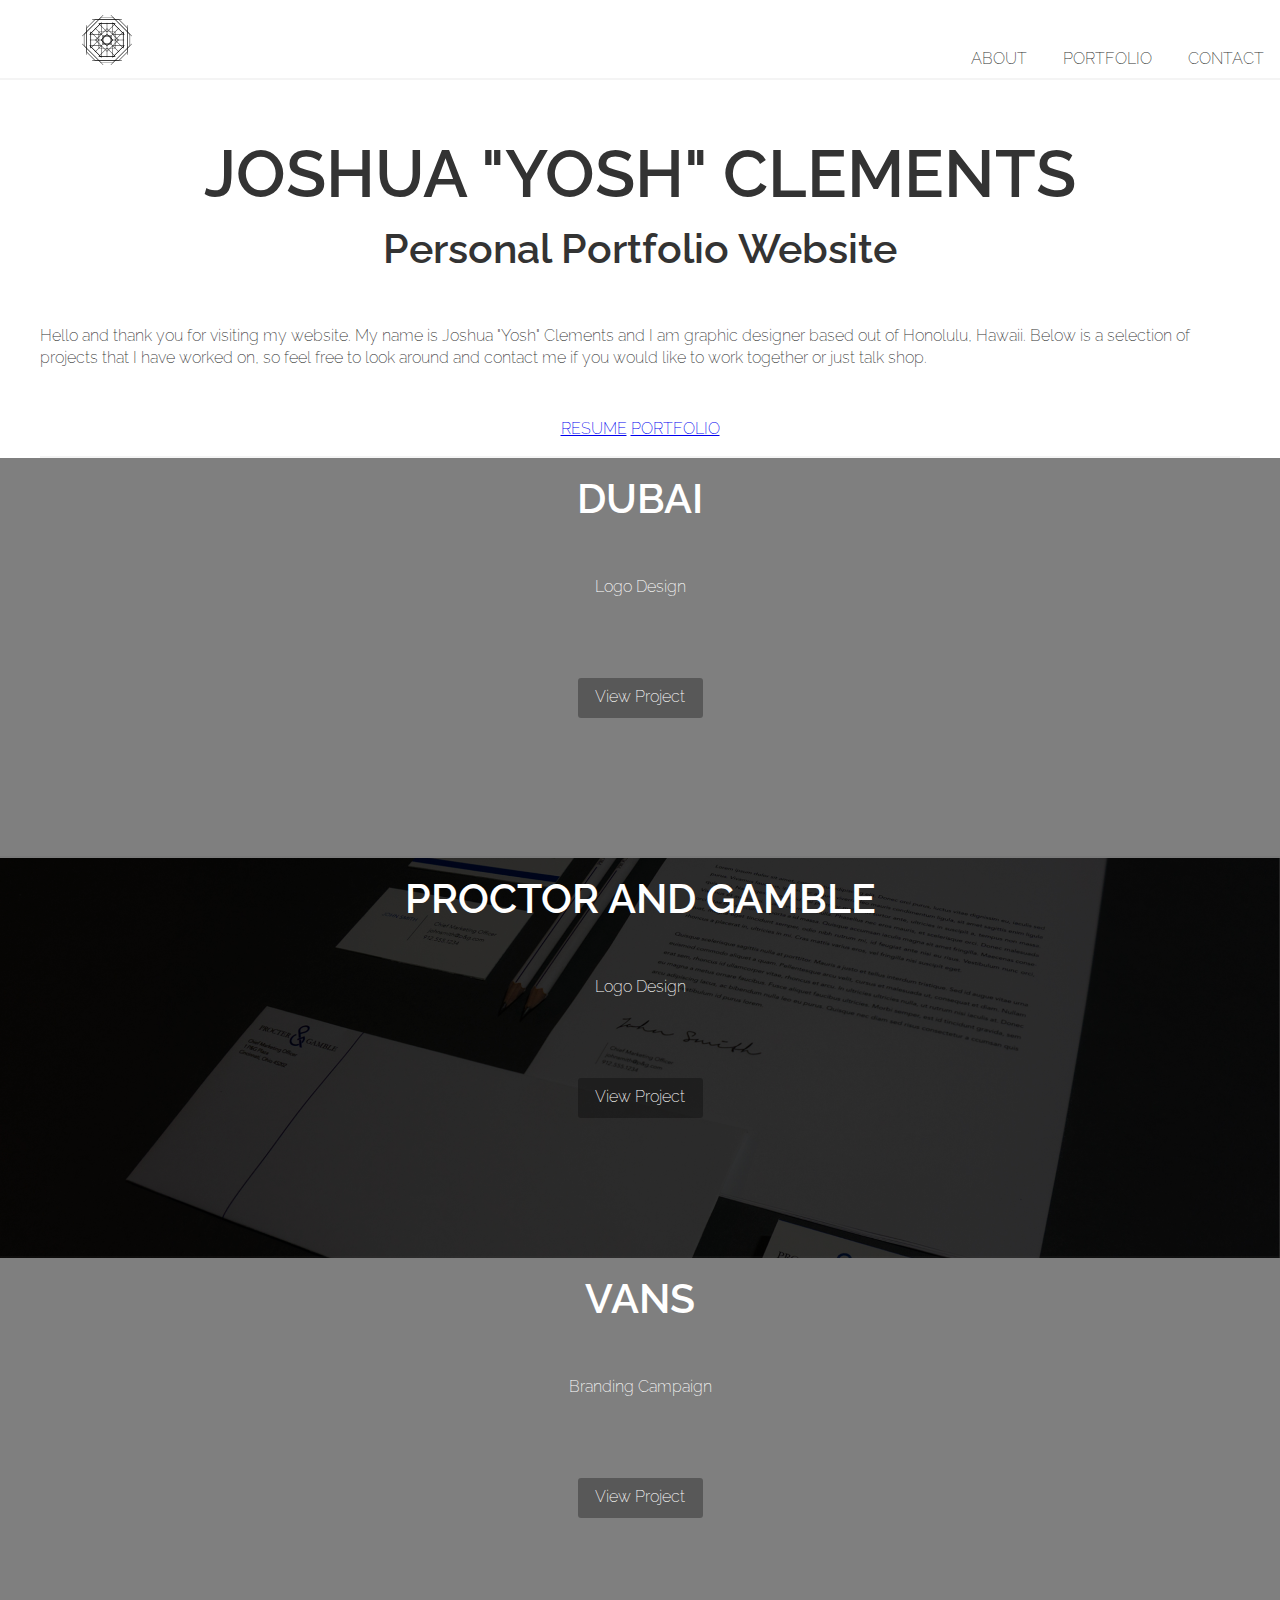
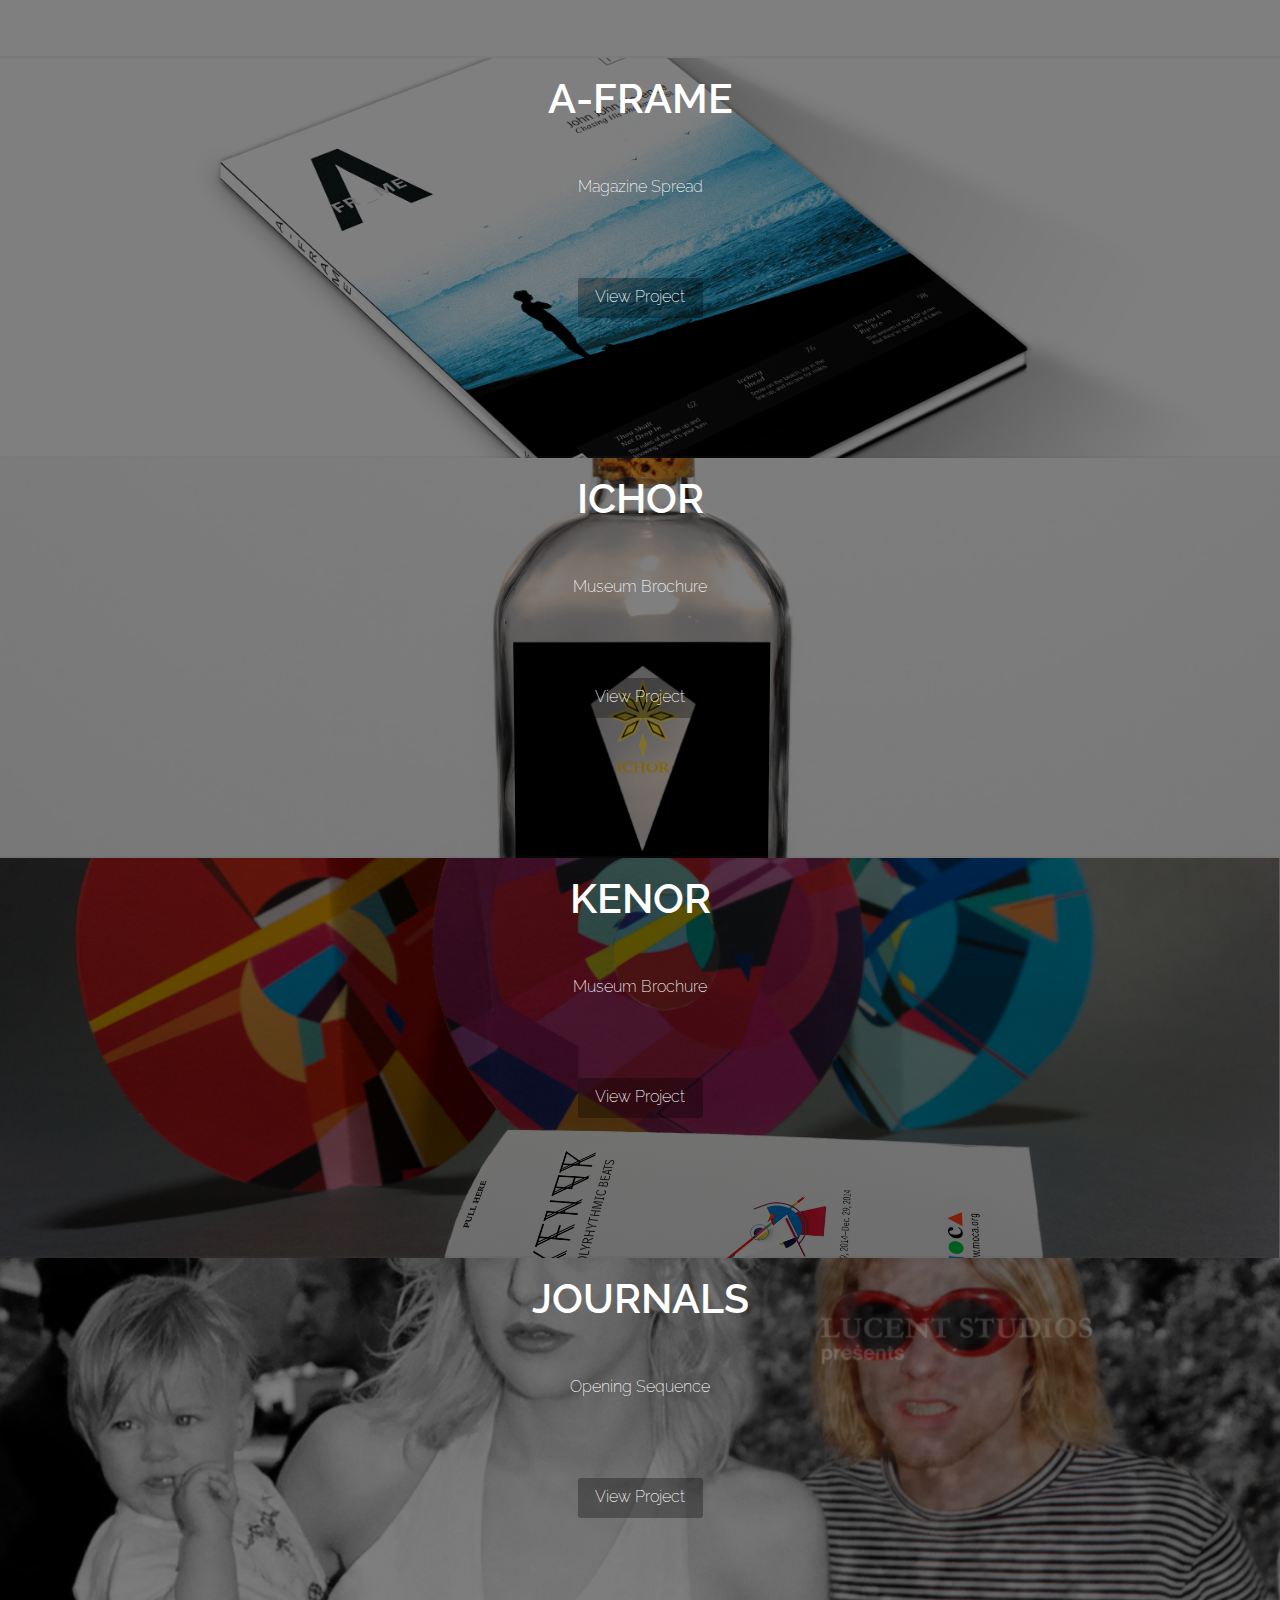
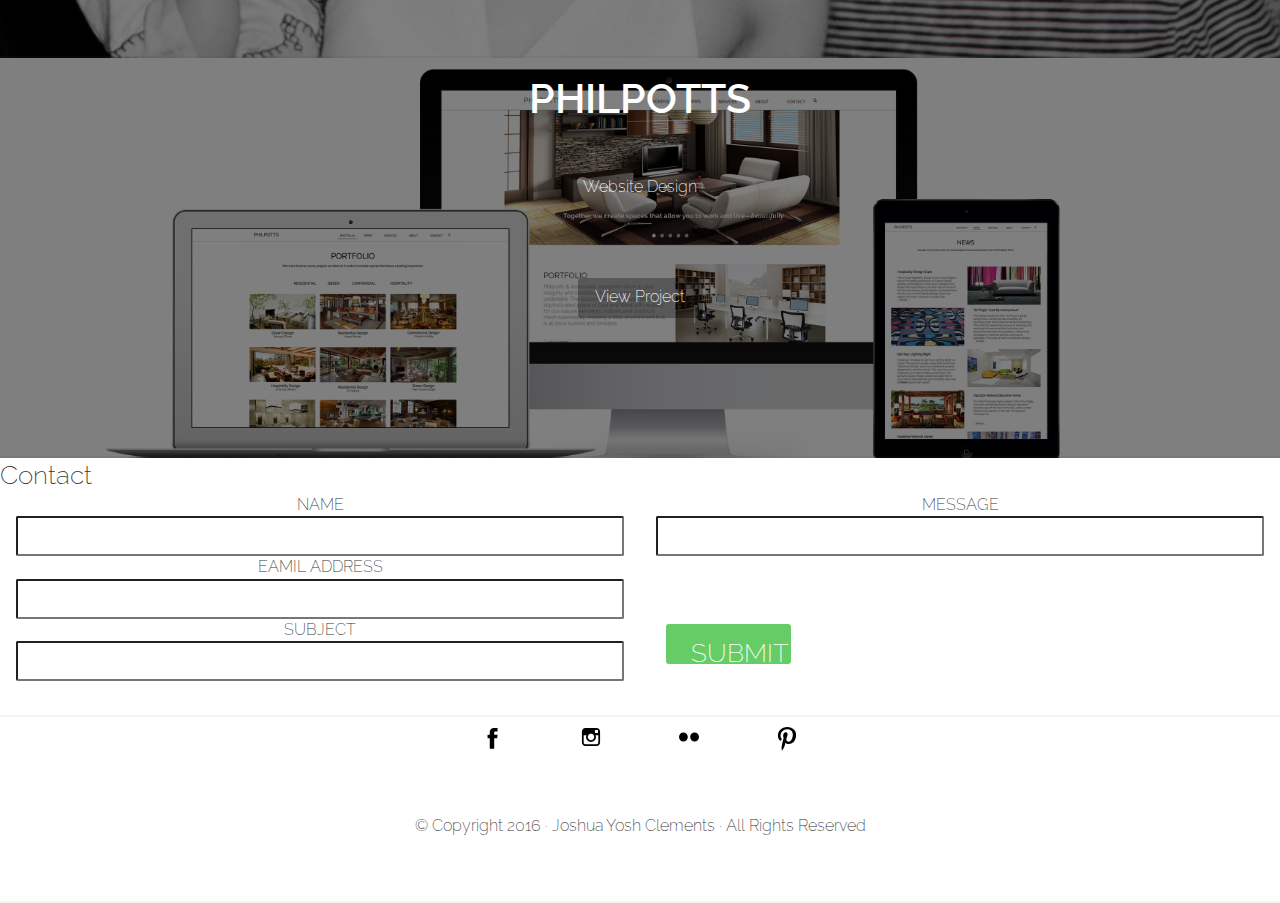
==== index.html @ e537b524 "submit button" ====
<!DOCTYPE html>
<html lang="en">
  <head>
      <meta charset="UTF-8">
      <meta name="viewport" content="width=device-width, initial-scale=1">
      <title>Joshua Yosh Clements</title>
      <link href="styles/style.css" rel="stylesheet">
  	  <link href='https://fonts.googleapis.com/css?family=Raleway:400,300,600,200' rel='stylesheet' type='text/css'>
  </head>

  <body>
      <div class="row header">
          <div class="col-2 logohome">
            <a href="index.html"><img class="personallogo" src="images/yosh/Yosh_Logo_Expanded.svg" alt="Personal Logo"></a>
          </div>
          <div class="col-10 mainnav">
            <ul>
              <li><a href="index.html#about">ABOUT</a></li>
              <li><a href="index.html#portfolio">PORTFOLIO</a></li>
              <li><a href="index.html#contact">CONTACT</a></li>
            </ul>
          </div>
      </div>
<!--      <div class="row hero-image"><img src="images/yosh/yosh.jpg" alt="Slideshow"></div>  -->

<!--END HEADER-->
<!--START ABOUT-->

      <section id="about" class="container about-sec">
        <div class="row per-state">
            <h2>JOSHUA "YOSH" CLEMENTS</h2>
            <h3>Personal Portfolio Website</h3>
            <p>Hello and thank you for visiting my website. My name is Joshua "Yosh" Clements and I am graphic designer based out of Honolulu, Hawaii. Below is a selection of projects that I have worked on, so feel free to look around and contact me if you would like to work together or just talk shop.</p>
        </div>
        <div class="row pers-state">
          <div class="col-12">
              <a class="about-button" href="images/yosh/JoshuaClements_Resume.pdf">RESUME</a>
              <a class="about-button" href="images/yosh/JoshuaClements_Portfolio.pdf">PORTFOLIO</a>
          </div>
        </div>
      </section>

<!--END ABOUT-->
<!--START PORTFOLIO-->

<section id="dubai" class="portfolio-sec">
          <div id="portfolio" class="row logo">
            <div class="col-12 projectpreview">
              <img class="projectlogo" src="images/dubai/dubai_bw_logo.svg" alt="Dubai Logo">
              <div class="subpagelink">
                <h2> DUBAI </h2>
                <p> Logo Design </p>
                <a class="button" href="dubai.html">View Project</a>
              </div>
            </div>
          </div>
</section>

<section id="proctorandgamble" class="portfolio-sec">
          <div class="row logo">
            <div class="col-12 projectpreview">
              <img class="projectlogo" src="images/PandG/proctorandgamble_bw_homelogo.svg" alt="Proctor and Gamble Logo">
              <div class="subpagelink">
                <h2> PROCTOR AND GAMBLE </h2>
                <p> Logo Design </p>
                <a class="button" href="proctorandgamble.html">View Project</a>
              </div>
            </div>
          </div>
</section>

<section id="vans" class="portfolio-sec">
          <div class="row logo">
            <div class="col-12 projectpreview">
              <img class="projectlogo" src="images/vans/vans_logo-01.svg" alt="Vans 50th Anniversary Logo">
              <div class="subpagelink">
                <h2> VANS </h2>
                <p> Branding Campaign </p>
                <a class="button" href="vans.html">View Project</a>
              </div>
            </div>
          </div>
</section>

<section id="aframe" class="portfolio-sec">
          <div class="row logo">
            <div class="col-12 projectpreview">
              <img class="projectlogo" src="images/aframe/aframe_logo.svg" alt="A-Frame Magazine Logo">
              <div class="subpagelink">
                <h2> A-FRAME </h2>
                <p> Magazine Spread </p>
                <a class="button" href="aframe.html">View Project</a>
              </div>
              </div>
          </div>
</section>

<section id="ichor" class="portfolio-sec">
          <div class="row logo">
            <div class="col-12 projectpreview">
              <img class="projectlogo" src="images/ichor/ichor_bw_logo.svg" alt="Ichor Logo">
              <div class="subpagelink">
                <h2> ICHOR </h2>
                <p> Museum Brochure </p>
                <a class="button" href="ichor.html">View Project</a>
              </div>
            </div>
          </div>
</section>

<section id="kenor" class="portfolio-sec">
          <div class="row logo">
            <div class="col-12 projectpreview">
              <img class="projectlogo" src="images/kenor/kenor_logo.svg" alt="Kenor Logo">
              <div class="subpagelink">
                <h2> KENOR </h2>
                <p> Museum Brochure </p>
                <a class="button" href="kenor.html">View Project</a>
              </div>
            </div>
          </div>
</section>

<section id="journals" class="portfolio-sec">
          <div class="row logo">
            <div class="col-12 projectpreview">
              <img class="projectlogo" src="images/journals/journals_logo.svg" alt="Journals Logo">
              <div class="subpagelink">
                <h2> JOURNALS </h2>
                <p> Opening Sequence </p>
                <a class="button" href="journals.html">View Project</a>
              </div>
            </div>
          </div>
</section>

<section id="philpotts" class="portfolio-sec">
          <div class="row logo">
            <div class="col-12 projectpreview">
              <img class="projectlogo" src="images/philpotts/philpotts_logo.svg" alt="Philpotts Logo">
              <div class="subpagelink">
                <h2> PHILPOTTS </h2>
                <p> Website Design </p>
                <a class="button" href="philpotts.html">View Project</a>
              </div>
            </div>
          </div>
</section>

<!--END PORTFOLIO-->
<!--START CONTACT-->

      <section id="contact" class="contact-sec">
        Contact
        <div class="row">
          <div class="col-6">
            <form>
      			  <label>NAME</label>
      			  <input type="text" />
      			  <label>EAMIL ADDRESS</label>
      			  <input type="text" />
      			  <label>SUBJECT</label>
      			  <input type="text" />
            </form>
          </div>
          <div class="col-6">
            <form class="message">
			        <label>MESSAGE</label>
			        <input type="text" />
            </form>
          </div>


          <div class="about-button">
              <input type="submit" value="SUBMIT">
          </div>
        </div>
      </section>

<!--END CONTACT SECTION-->
<!--START FOOTER-->

      <div class="footer">
        <div class="row social">
          <div clas="col-12">
            <a href="https://www.facebook.com/joshua.clements.77377"><img class="social-icon" src="images/socialmedia/facebook.svg" alt="Facebook Link"></a>
            <a href="https://www.instagram.com/theyoshhe/"><img class="social-icon" src="images/socialmedia/instagram.svg" alt="Instagram Link"></a>
            <a href="https://www.flickr.com/photos/133164855@N05/"><img class="social-icon" src="images/socialmedia/flikr.svg" alt="Flickr Link"></a>
            <a href="https://www.pinterest.com/joshuaclements/"><img class="social-icon" src="images/socialmedia/pinterest.svg" alt="Pintrest Link"></a>
          </div>
          <div class="col-12">
            <p class="footer">© Copyright 2016 · Joshua Yosh Clements · All Rights Reserved </p>
          </div>
        </div>

      </div>
  </div>

<!--END CONTAINER-->

</body>
</html>
---- styles/style.css ----
*,*::before,*::after{margin:0;padding:0;box-sizing:border-box}form{width:100%}form label{font-size:16px}form select{padding:.5em;text-align:center}form input,form textarea{display:block;width:100%;height:40px;border-radius:2px}form .message input{height:100%}input[type="email"],input[type="number"],input[type="search"],input[type="text"],input[type="tel"],input[type="url"],input[type="password"],input[type="checkbox"],input[type="radio"],textarea,select{-webkit-appearance:none;-moz-appearance:none;appearance:none}input[type="email"]:focus,input[type="email"]:active,input[type="number"]:focus,input[type="number"]:active,input[type="search"]:focus,input[type="search"]:active,input[type="text"]:focus,input[type="text"]:active,input[type="tel"]:focus,input[type="tel"]:active,input[type="url"]:focus,input[type="url"]:active,input[type="password"]:focus,input[type="password"]:active,input[type="checkbox"]:focus,input[type="checkbox"]:active,input[type="radio"]:focus,input[type="radio"]:active,textarea:focus,textarea:active,select:focus,select:active{outline:0}input[type="checkbox"],input[type="radio"]{border:1px solid #A0A0A0;display:inline-block;width:1em;height:1em;border-radius:100%;vertical-align:text-bottom;margin:0 1em}input[type="checkbox"]:checked,input[type="radio"]:checked{background:#44CCCC}input[type="checkbox"]{border-radius:0}input[type="checkbox"]:checked{position:relative;background:transparent}input[type="checkbox"]:checked::after{margin:0;padding:0;content:'\2713';display:block;color:#44CCCC;position:absolute;top:-1px;left:1px}.form-sec form{padding:0 1em}.form-sec input,.form-sec textarea{margin:0 0 0.5em}html{font-size:16px}body{font-style:normal;font-variant:normal;font-weight:200;font-size:1em;line-height:1.4;font-family:"Raleway",Helvetica,Arial,sans-serif;color:#333}@media screen and (min-width: 600px){body{font-size:1.6em}}h1,h2,h3,h4,h5,h6{text-align:center;font-family:"Raleway",Helvetica,Arial,sans-serif;font-weight:600}h1{font-size:4.096em}h2{font-size:2.56em}h3{font-size:1.6em}h4{font-size:1em}h5{font-size:1em;font-weight:400}h6{font-size:1em;font-weight:200}p{font-size:16px;text-align:left;margin:2em 0;padding:1em 0}@media screen and (max-width: 779px){p{margin:0 7em}}@media screen and (max-width: 600px){p{margin:0 4em}}@media screen and (max-width: 450px){p{margin:0 1em}}.container{width:100%;max-width:1200px;margin:0 auto}.row{margin:0;border-bottom:2px solid rgba(151,151,151,0.1)}.row:before,.row:after{content:"";display:table}.row:after{clear:both}.row .header{height:100px}.row .borderless{border-bottom:none}[class^="col-"]{width:100%;float:left;min-height:1px;padding:0 1em 1em 1em;font-size:16px;text-align:center}[class^="col-"] div{height:inherit;padding:.75em 0}@media screen and (min-width: 780px){.col-1{width:8.33333%}}@media screen and (min-width: 780px){.col-2{width:16.66667%}}@media screen and (min-width: 780px){.col-3{width:25%}}@media screen and (min-width: 780px){.col-4{width:33.33333%}}@media screen and (min-width: 780px){.col-5{width:41.66667%}}@media screen and (min-width: 780px){.col-6{width:50%}}@media screen and (min-width: 780px){.col-7{width:58.33333%}}@media screen and (min-width: 780px){.col-8{width:66.66667%}}@media screen and (min-width: 780px){.col-9{width:75%}}@media screen and (min-width: 780px){.col-10{width:83.33333%}}@media screen and (min-width: 780px){.col-11{width:91.66667%}}@media screen and (min-width: 780px){.col-12{width:100%}}.header{height:80px;width:100%;background-color:#ffffff;position:fixed;z-index:5}.logohome{padding:0}.personallogo{width:auto;max-height:50px;margin-top:15px}.mainnav{text-align:right;background:#ffffff;padding:0}.mainnav ul{padding-top:3em}@media screen and (max-width: 779px){.mainnav ul{padding-top:1em}}.mainnav li{list-style:none;display:inline;padding:0 1em}.mainnav a{text-decoration:none;color:#333333}@media screen and (max-width: 779px){.mainnav{text-align:center}}button,.button{-webkit-appearance:none;-moz-appearance:none;appearance:none;background-color:transparent;border:0 none;text-align:center;display:inline-block;text-decoration:none;color:#FFFFFF;font:inherit;padding:0.5em 1em;margin:2em 1em;background-color:rgba(0,0,0,0.3);border-radius:3px;height:40px;width:125px}button:hover,.button:hover{background-color:#66CC66}button:focus,button:active,.button:focus,.button:active{outline:none;box-shadow:0 0 1px 3px rgba(76,130,246,0.5)}.about-button input[type="submit"]{-webkit-appearance:none;-moz-appearance:none;appearance:none;background-color:transparent;border:0 none;text-align:center;display:inline-block;text-decoration:none;color:#ffffff;font:inherit;padding:0.5em 1em;margin:2em 1em;background-color:#66CC66;border-radius:3px;height:40px;width:125px}.about-button input[type="submit"]:hover{color:#ffffff;background-color:rgba(0,0,0,0.3)}.per-state{border-bottom:none}.hero-image{border:none;margin-left:-1em;margin-right:-1em}img{width:100%;height:auto}.projectpreview{height:inherit;display:block}.projectpreview:hover .projectlogo{display:none}.projectlogo{max-width:500px;max-height:200px;margin-top:100px;z-index:2;margin-left:auto;margin-right:auto;position:absolute;background-color:white;display:none}@media screen and (max-width: 780px){.projectlogo{display:none}}.subpagelink{position:absolute;z-index:1;left:0;right:0;color:#ffffff;background-color:rgba(0,0,0,0.5)}.subpagelink p{text-align:center}.logo{height:400px;overflow-y:hidden}form .message{width:100%;height:auto}.social-icon{max-height:40px;max-width:40px;margin:0 1em}.footer{text-align:center}#about{padding-top:5em}#dubai{background-image:url(../images/dubai/Dubai_MockUp.jpg);background-color:transparent;background-position:center;background-repeat:no-repeat;background-size:cover}#proctorandgamble{background-image:url(../images/PandG/ProctorandGamble_Stationary.jpg);background-color:transparent;background-position:center;background-repeat:no-repeat;background-size:cover}#vans{background-image:url(../images/vans/Vans_Shoebox.jpg);background-color:transparent;background-position:center;background-repeat:no-repeat;background-size:cover}#aframe{background-image:url(../images/aframe/aframe_mock-up.jpg);background-color:transparent;background-position:center;background-repeat:no-repeat;background-size:cover}#ichor{background-image:url(../images/ichor/ichor_bottle_mockup.jpg);background-color:transparent;background-position:center;background-repeat:no-repeat;background-size:cover}#kenor{background-image:url(../images/kenor/kenor_brochure_mockup.jpg);background-color:transparent;background-position:center;background-repeat:no-repeat;background-size:cover}#journals{background-image:url(../images/journals/Journals.jpg);background-color:transparent;background-position:center;background-repeat:no-repeat;background-size:cover}#philpotts{background-image:url(../images/philpotts/Philpotts_Mock-Up_Devices.jpg);background-color:transparent;background-position:center;background-repeat:no-repeat;background-size:cover}.subpage-logo{max-width:100px}.subpage-logo{max-width:100px}.subpage-logo{max-width:100px}.subpage-image{max-height:500px}.subpage-logo{max-width:100px}.subpage-logo{max-width:100px}.subpage-logo{max-width:100px}.subpage-logo{max-width:100px}.subpage-logo{max-width:100px}

/*# sourceMappingURL=style.css.map */
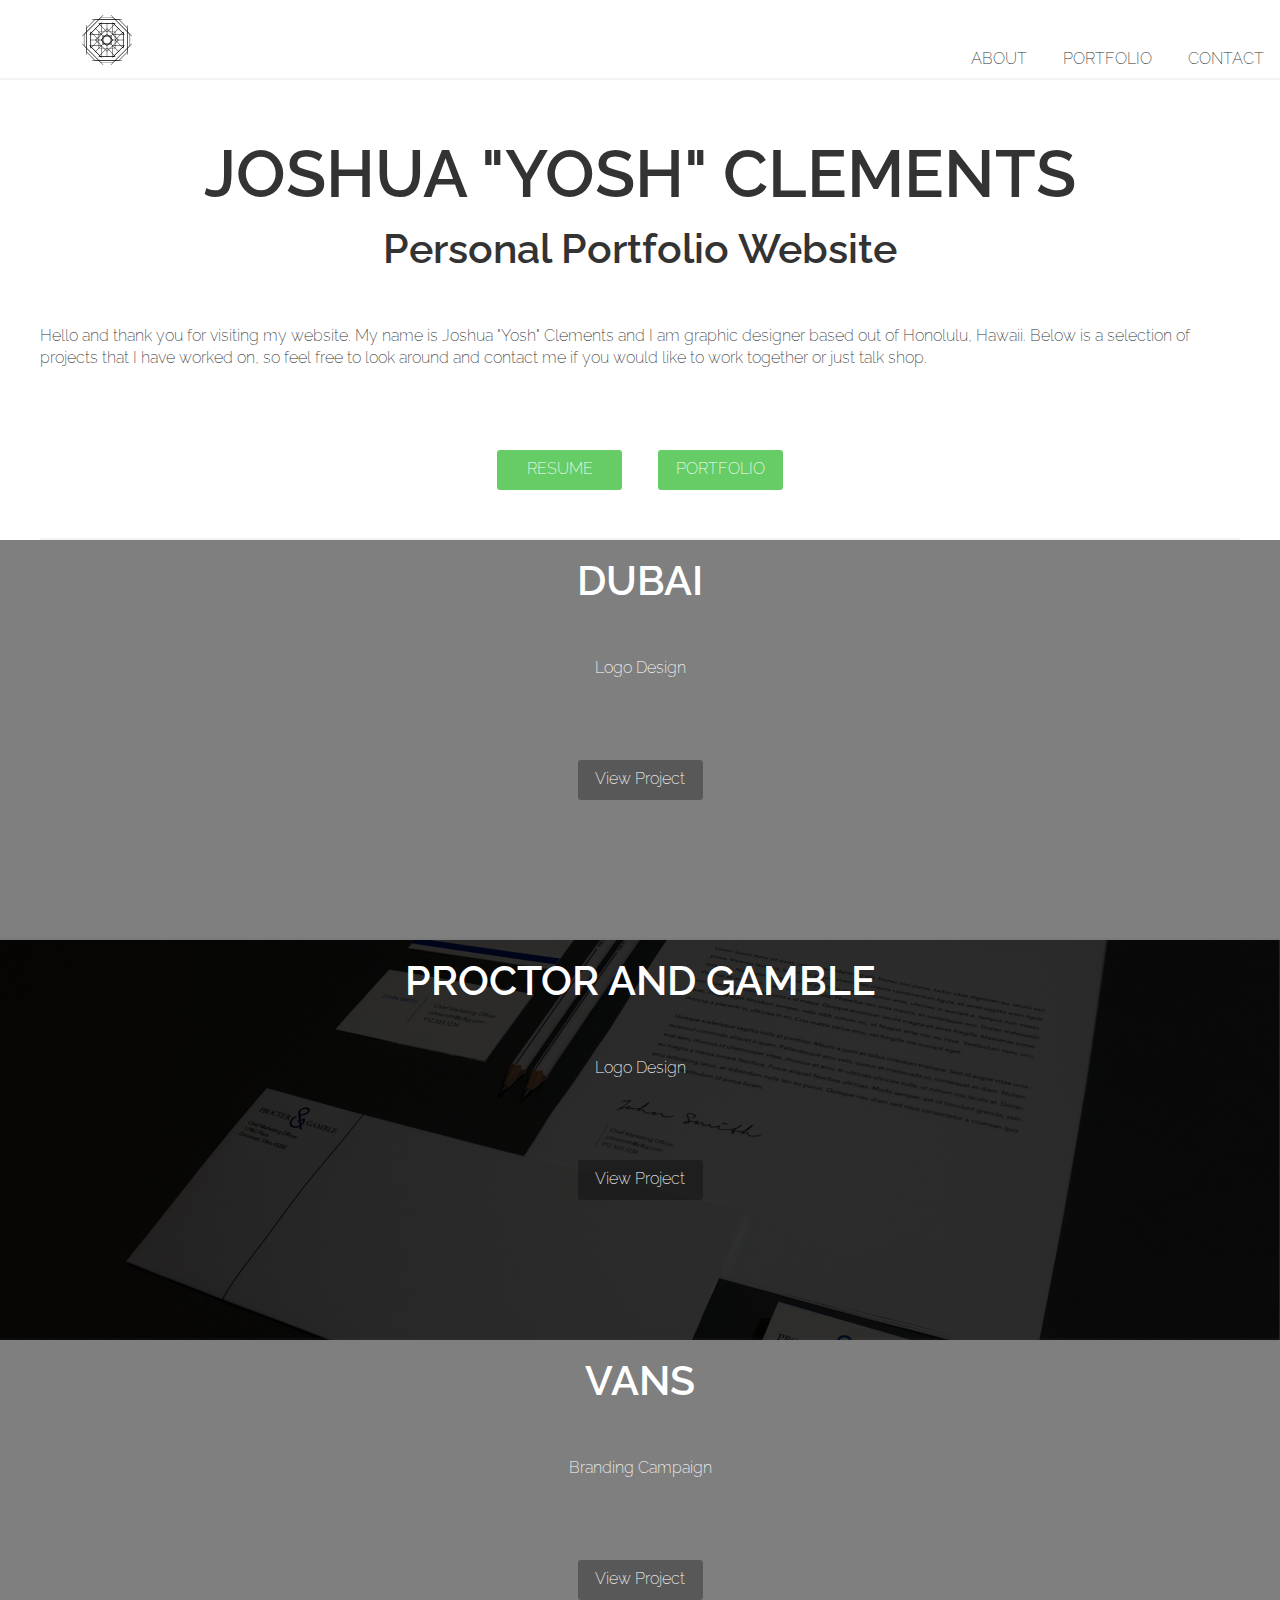
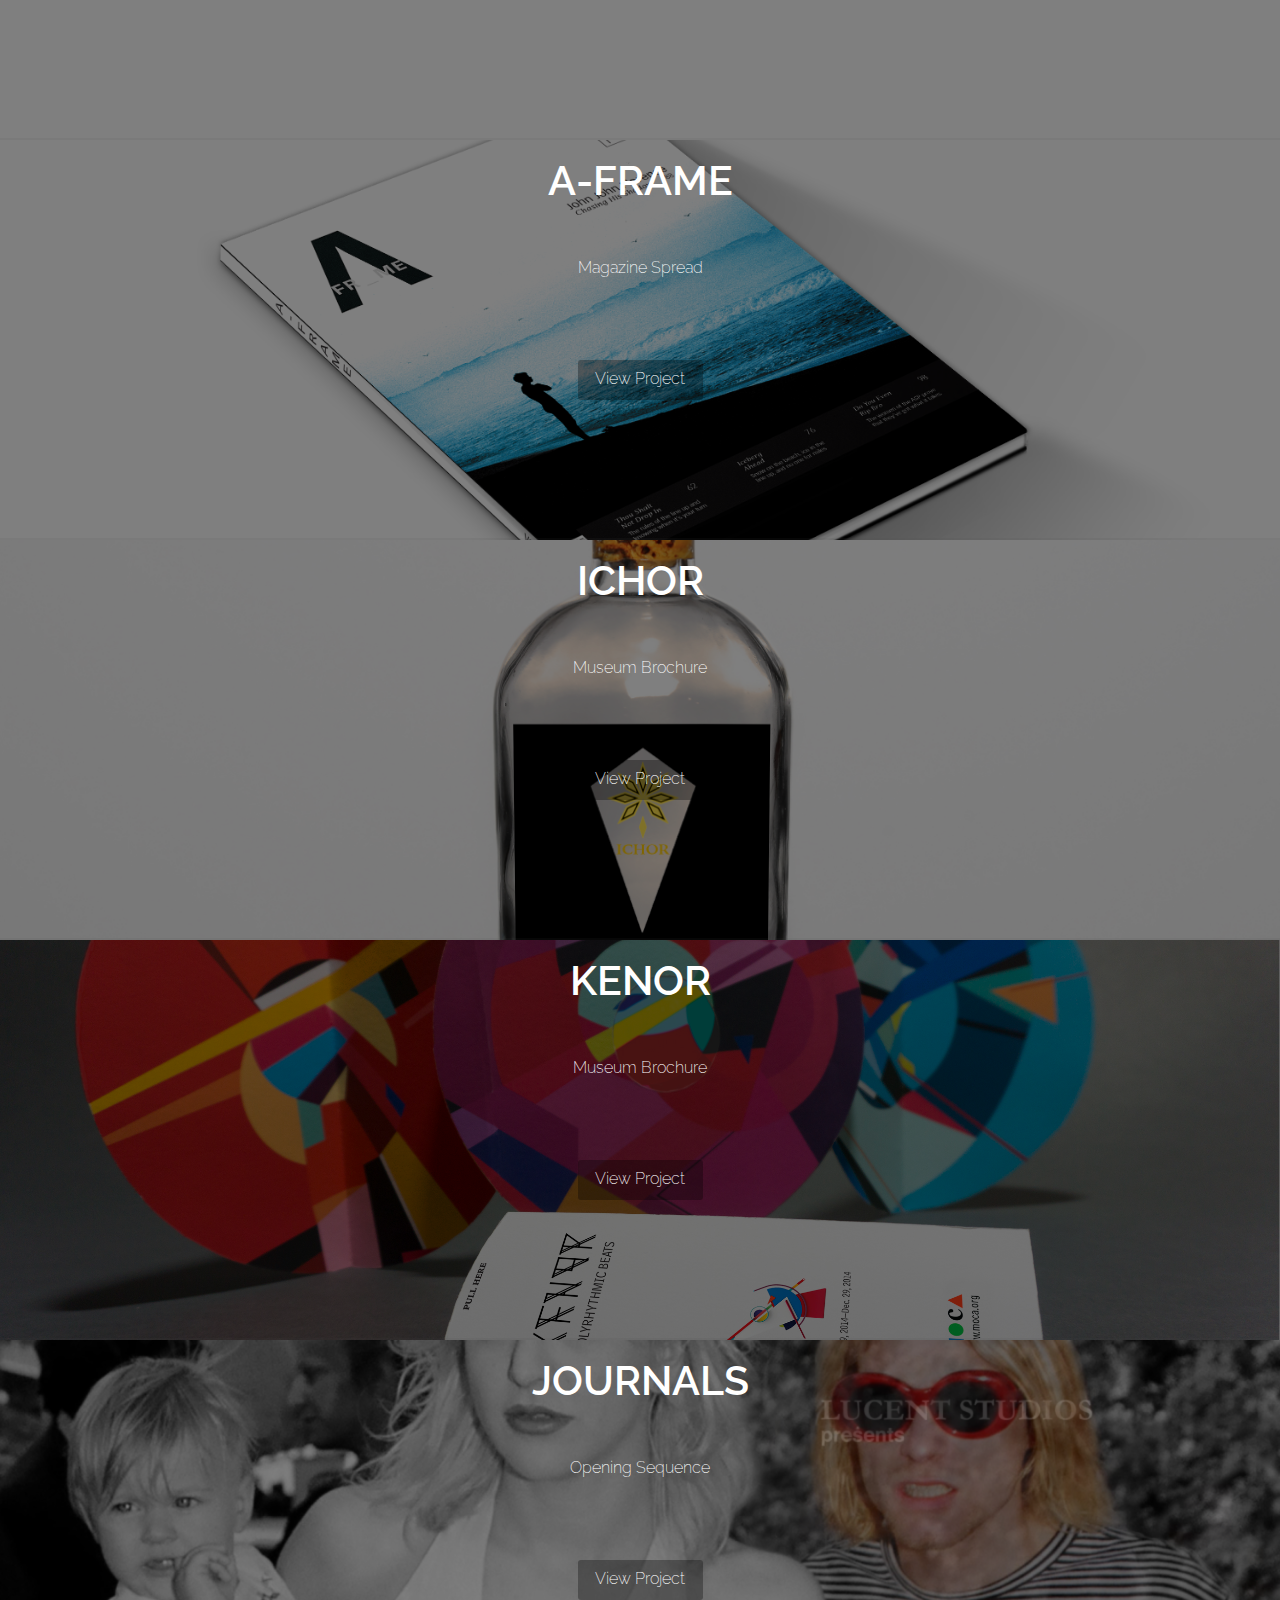
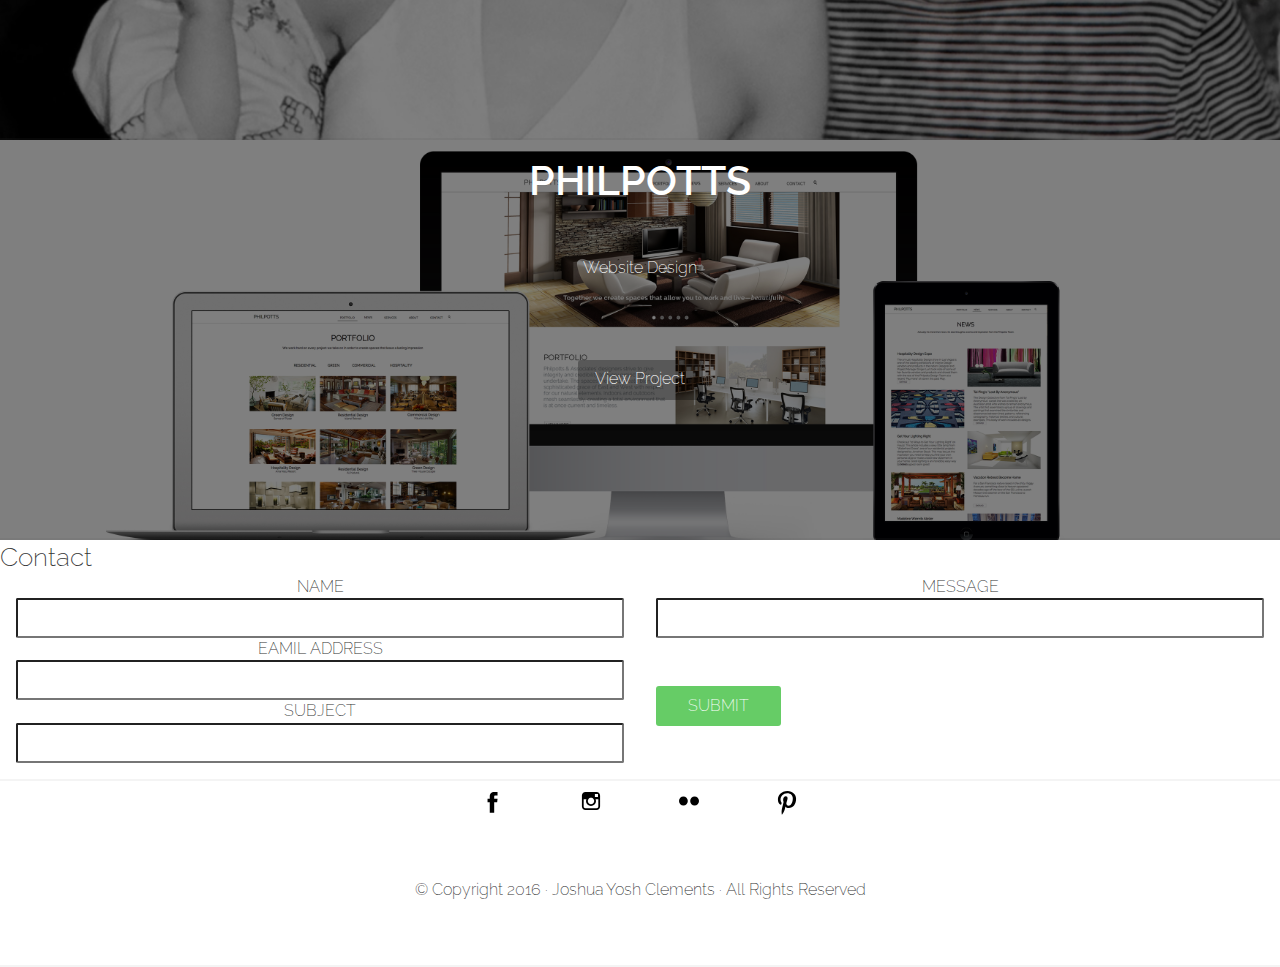
==== commit 724b6164: "Submit button" ====
--- a/index.html
+++ b/index.html
@@ -169,11 +169,7 @@
 			        <input type="text" />
             </form>
           </div>
-
-
-          <div class="about-button">
-              <input type="submit" value="SUBMIT">
-          </div>
+          <input class="about-button" type="submit" value="SUBMIT">
         </div>
       </section>
 
--- a/styles/style.css
+++ b/styles/style.css
@@ -1,3 +1,3 @@
-*,*::before,*::after{margin:0;padding:0;box-sizing:border-box}form{width:100%}form label{font-size:16px}form select{padding:.5em;text-align:center}form input,form textarea{display:block;width:100%;height:40px;border-radius:2px}form .message input{height:100%}input[type="email"],input[type="number"],input[type="search"],input[type="text"],input[type="tel"],input[type="url"],input[type="password"],input[type="checkbox"],input[type="radio"],textarea,select{-webkit-appearance:none;-moz-appearance:none;appearance:none}input[type="email"]:focus,input[type="email"]:active,input[type="number"]:focus,input[type="number"]:active,input[type="search"]:focus,input[type="search"]:active,input[type="text"]:focus,input[type="text"]:active,input[type="tel"]:focus,input[type="tel"]:active,input[type="url"]:focus,input[type="url"]:active,input[type="password"]:focus,input[type="password"]:active,input[type="checkbox"]:focus,input[type="checkbox"]:active,input[type="radio"]:focus,input[type="radio"]:active,textarea:focus,textarea:active,select:focus,select:active{outline:0}input[type="checkbox"],input[type="radio"]{border:1px solid #A0A0A0;display:inline-block;width:1em;height:1em;border-radius:100%;vertical-align:text-bottom;margin:0 1em}input[type="checkbox"]:checked,input[type="radio"]:checked{background:#44CCCC}input[type="checkbox"]{border-radius:0}input[type="checkbox"]:checked{position:relative;background:transparent}input[type="checkbox"]:checked::after{margin:0;padding:0;content:'\2713';display:block;color:#44CCCC;position:absolute;top:-1px;left:1px}.form-sec form{padding:0 1em}.form-sec input,.form-sec textarea{margin:0 0 0.5em}html{font-size:16px}body{font-style:normal;font-variant:normal;font-weight:200;font-size:1em;line-height:1.4;font-family:"Raleway",Helvetica,Arial,sans-serif;color:#333}@media screen and (min-width: 600px){body{font-size:1.6em}}h1,h2,h3,h4,h5,h6{text-align:center;font-family:"Raleway",Helvetica,Arial,sans-serif;font-weight:600}h1{font-size:4.096em}h2{font-size:2.56em}h3{font-size:1.6em}h4{font-size:1em}h5{font-size:1em;font-weight:400}h6{font-size:1em;font-weight:200}p{font-size:16px;text-align:left;margin:2em 0;padding:1em 0}@media screen and (max-width: 779px){p{margin:0 7em}}@media screen and (max-width: 600px){p{margin:0 4em}}@media screen and (max-width: 450px){p{margin:0 1em}}.container{width:100%;max-width:1200px;margin:0 auto}.row{margin:0;border-bottom:2px solid rgba(151,151,151,0.1)}.row:before,.row:after{content:"";display:table}.row:after{clear:both}.row .header{height:100px}.row .borderless{border-bottom:none}[class^="col-"]{width:100%;float:left;min-height:1px;padding:0 1em 1em 1em;font-size:16px;text-align:center}[class^="col-"] div{height:inherit;padding:.75em 0}@media screen and (min-width: 780px){.col-1{width:8.33333%}}@media screen and (min-width: 780px){.col-2{width:16.66667%}}@media screen and (min-width: 780px){.col-3{width:25%}}@media screen and (min-width: 780px){.col-4{width:33.33333%}}@media screen and (min-width: 780px){.col-5{width:41.66667%}}@media screen and (min-width: 780px){.col-6{width:50%}}@media screen and (min-width: 780px){.col-7{width:58.33333%}}@media screen and (min-width: 780px){.col-8{width:66.66667%}}@media screen and (min-width: 780px){.col-9{width:75%}}@media screen and (min-width: 780px){.col-10{width:83.33333%}}@media screen and (min-width: 780px){.col-11{width:91.66667%}}@media screen and (min-width: 780px){.col-12{width:100%}}.header{height:80px;width:100%;background-color:#ffffff;position:fixed;z-index:5}.logohome{padding:0}.personallogo{width:auto;max-height:50px;margin-top:15px}.mainnav{text-align:right;background:#ffffff;padding:0}.mainnav ul{padding-top:3em}@media screen and (max-width: 779px){.mainnav ul{padding-top:1em}}.mainnav li{list-style:none;display:inline;padding:0 1em}.mainnav a{text-decoration:none;color:#333333}@media screen and (max-width: 779px){.mainnav{text-align:center}}button,.button{-webkit-appearance:none;-moz-appearance:none;appearance:none;background-color:transparent;border:0 none;text-align:center;display:inline-block;text-decoration:none;color:#FFFFFF;font:inherit;padding:0.5em 1em;margin:2em 1em;background-color:rgba(0,0,0,0.3);border-radius:3px;height:40px;width:125px}button:hover,.button:hover{background-color:#66CC66}button:focus,button:active,.button:focus,.button:active{outline:none;box-shadow:0 0 1px 3px rgba(76,130,246,0.5)}.about-button input[type="submit"]{-webkit-appearance:none;-moz-appearance:none;appearance:none;background-color:transparent;border:0 none;text-align:center;display:inline-block;text-decoration:none;color:#ffffff;font:inherit;padding:0.5em 1em;margin:2em 1em;background-color:#66CC66;border-radius:3px;height:40px;width:125px}.about-button input[type="submit"]:hover{color:#ffffff;background-color:rgba(0,0,0,0.3)}.per-state{border-bottom:none}.hero-image{border:none;margin-left:-1em;margin-right:-1em}img{width:100%;height:auto}.projectpreview{height:inherit;display:block}.projectpreview:hover .projectlogo{display:none}.projectlogo{max-width:500px;max-height:200px;margin-top:100px;z-index:2;margin-left:auto;margin-right:auto;position:absolute;background-color:white;display:none}@media screen and (max-width: 780px){.projectlogo{display:none}}.subpagelink{position:absolute;z-index:1;left:0;right:0;color:#ffffff;background-color:rgba(0,0,0,0.5)}.subpagelink p{text-align:center}.logo{height:400px;overflow-y:hidden}form .message{width:100%;height:auto}.social-icon{max-height:40px;max-width:40px;margin:0 1em}.footer{text-align:center}#about{padding-top:5em}#dubai{background-image:url(../images/dubai/Dubai_MockUp.jpg);background-color:transparent;background-position:center;background-repeat:no-repeat;background-size:cover}#proctorandgamble{background-image:url(../images/PandG/ProctorandGamble_Stationary.jpg);background-color:transparent;background-position:center;background-repeat:no-repeat;background-size:cover}#vans{background-image:url(../images/vans/Vans_Shoebox.jpg);background-color:transparent;background-position:center;background-repeat:no-repeat;background-size:cover}#aframe{background-image:url(../images/aframe/aframe_mock-up.jpg);background-color:transparent;background-position:center;background-repeat:no-repeat;background-size:cover}#ichor{background-image:url(../images/ichor/ichor_bottle_mockup.jpg);background-color:transparent;background-position:center;background-repeat:no-repeat;background-size:cover}#kenor{background-image:url(../images/kenor/kenor_brochure_mockup.jpg);background-color:transparent;background-position:center;background-repeat:no-repeat;background-size:cover}#journals{background-image:url(../images/journals/Journals.jpg);background-color:transparent;background-position:center;background-repeat:no-repeat;background-size:cover}#philpotts{background-image:url(../images/philpotts/Philpotts_Mock-Up_Devices.jpg);background-color:transparent;background-position:center;background-repeat:no-repeat;background-size:cover}.subpage-logo{max-width:100px}.subpage-logo{max-width:100px}.subpage-logo{max-width:100px}.subpage-image{max-height:500px}.subpage-logo{max-width:100px}.subpage-logo{max-width:100px}.subpage-logo{max-width:100px}.subpage-logo{max-width:100px}.subpage-logo{max-width:100px}
+*,*::before,*::after{margin:0;padding:0;box-sizing:border-box}form{width:100%}form label{font-size:16px}form select{padding:.5em;text-align:center}form input,form textarea{display:block;width:100%;height:40px;border-radius:2px}form .message input{height:100%}input[type="email"],input[type="number"],input[type="search"],input[type="text"],input[type="tel"],input[type="url"],input[type="password"],input[type="checkbox"],input[type="radio"],textarea,select{-webkit-appearance:none;-moz-appearance:none;appearance:none}input[type="email"]:focus,input[type="email"]:active,input[type="number"]:focus,input[type="number"]:active,input[type="search"]:focus,input[type="search"]:active,input[type="text"]:focus,input[type="text"]:active,input[type="tel"]:focus,input[type="tel"]:active,input[type="url"]:focus,input[type="url"]:active,input[type="password"]:focus,input[type="password"]:active,input[type="checkbox"]:focus,input[type="checkbox"]:active,input[type="radio"]:focus,input[type="radio"]:active,textarea:focus,textarea:active,select:focus,select:active{outline:0}input[type="checkbox"],input[type="radio"]{border:1px solid #A0A0A0;display:inline-block;width:1em;height:1em;border-radius:100%;vertical-align:text-bottom;margin:0 1em}input[type="checkbox"]:checked,input[type="radio"]:checked{background:#44CCCC}input[type="checkbox"]{border-radius:0}input[type="checkbox"]:checked{position:relative;background:transparent}input[type="checkbox"]:checked::after{margin:0;padding:0;content:'\2713';display:block;color:#44CCCC;position:absolute;top:-1px;left:1px}.form-sec form{padding:0 1em}.form-sec input,.form-sec textarea{margin:0 0 0.5em}html{font-size:16px}body{font-style:normal;font-variant:normal;font-weight:200;font-size:1em;line-height:1.4;font-family:"Raleway",Helvetica,Arial,sans-serif;color:#333}@media screen and (min-width: 600px){body{font-size:1.6em}}h1,h2,h3,h4,h5,h6{text-align:center;font-family:"Raleway",Helvetica,Arial,sans-serif;font-weight:600}h1{font-size:4.096em}h2{font-size:2.56em}h3{font-size:1.6em}h4{font-size:1em}h5{font-size:1em;font-weight:400}h6{font-size:1em;font-weight:200}p{font-size:16px;text-align:left;margin:2em 0;padding:1em 0}@media screen and (max-width: 779px){p{margin:0 7em}}@media screen and (max-width: 600px){p{margin:0 4em}}@media screen and (max-width: 450px){p{margin:0 1em}}.container{width:100%;max-width:1200px;margin:0 auto}.row{margin:0;border-bottom:2px solid rgba(151,151,151,0.1)}.row:before,.row:after{content:"";display:table}.row:after{clear:both}.row .header{height:100px}.row .borderless{border-bottom:none}[class^="col-"]{width:100%;float:left;min-height:1px;padding:0 1em 1em 1em;font-size:16px;text-align:center}[class^="col-"] div{height:inherit;padding:.75em 0}@media screen and (min-width: 780px){.col-1{width:8.33333%}}@media screen and (min-width: 780px){.col-2{width:16.66667%}}@media screen and (min-width: 780px){.col-3{width:25%}}@media screen and (min-width: 780px){.col-4{width:33.33333%}}@media screen and (min-width: 780px){.col-5{width:41.66667%}}@media screen and (min-width: 780px){.col-6{width:50%}}@media screen and (min-width: 780px){.col-7{width:58.33333%}}@media screen and (min-width: 780px){.col-8{width:66.66667%}}@media screen and (min-width: 780px){.col-9{width:75%}}@media screen and (min-width: 780px){.col-10{width:83.33333%}}@media screen and (min-width: 780px){.col-11{width:91.66667%}}@media screen and (min-width: 780px){.col-12{width:100%}}.header{height:80px;width:100%;background-color:#ffffff;position:fixed;z-index:5}.logohome{padding:0}.personallogo{width:auto;max-height:50px;margin-top:15px}.mainnav{text-align:right;background:#ffffff;padding:0}.mainnav ul{padding-top:3em}@media screen and (max-width: 779px){.mainnav ul{padding-top:1em}}.mainnav li{list-style:none;display:inline;padding:0 1em}.mainnav a{text-decoration:none;color:#333333}@media screen and (max-width: 779px){.mainnav{text-align:center}}button,.button,.about-button{font-size:16px;font-family:"Raleway",Helvetica,Arial,sans-serif;-webkit-appearance:none;-moz-appearance:none;appearance:none;background-color:transparent;border:0 none;text-align:center;display:inline-block;text-decoration:none;color:#FFFFFF;font:inherit;padding:0.5em 1em;margin:2em 1em;background-color:rgba(0,0,0,0.3);border-radius:3px;height:40px;width:125px}button:hover,.button:hover,.about-button:hover{background-color:#66CC66}button:focus,button:active,.button:focus,.button:active,.about-button:focus,.about-button:active{outline:none;box-shadow:0 0 1px 3px rgba(76,130,246,0.5)}.about-button{font-size:16px;font-family:"Raleway",Helvetica,Arial,sans-serif;color:#ffffff;background-color:#66CC66}.about-button:hover{color:#ffffff;background-color:rgba(0,0,0,0.3)}.per-state{border-bottom:none}.hero-image{border:none;margin-left:-1em;margin-right:-1em}img{width:100%;height:auto}.projectpreview{height:inherit;display:block}.projectpreview:hover .projectlogo{display:none}.projectlogo{max-width:500px;max-height:200px;margin-top:100px;z-index:2;margin-left:auto;margin-right:auto;position:absolute;background-color:white;display:none}@media screen and (max-width: 780px){.projectlogo{display:none}}.subpagelink{position:absolute;z-index:1;left:0;right:0;color:#ffffff;background-color:rgba(0,0,0,0.5)}.subpagelink p{text-align:center}.logo{height:400px;overflow-y:hidden}form .message{width:100%;height:auto}.social-icon{max-height:40px;max-width:40px;margin:0 1em}.footer{text-align:center}#about{padding-top:5em}#dubai{background-image:url(../images/dubai/Dubai_MockUp.jpg);background-color:transparent;background-position:center;background-repeat:no-repeat;background-size:cover}#proctorandgamble{background-image:url(../images/PandG/ProctorandGamble_Stationary.jpg);background-color:transparent;background-position:center;background-repeat:no-repeat;background-size:cover}#vans{background-image:url(../images/vans/Vans_Shoebox.jpg);background-color:transparent;background-position:center;background-repeat:no-repeat;background-size:cover}#aframe{background-image:url(../images/aframe/aframe_mock-up.jpg);background-color:transparent;background-position:center;background-repeat:no-repeat;background-size:cover}#ichor{background-image:url(../images/ichor/ichor_bottle_mockup.jpg);background-color:transparent;background-position:center;background-repeat:no-repeat;background-size:cover}#kenor{background-image:url(../images/kenor/kenor_brochure_mockup.jpg);background-color:transparent;background-position:center;background-repeat:no-repeat;background-size:cover}#journals{background-image:url(../images/journals/Journals.jpg);background-color:transparent;background-position:center;background-repeat:no-repeat;background-size:cover}#philpotts{background-image:url(../images/philpotts/Philpotts_Mock-Up_Devices.jpg);background-color:transparent;background-position:center;background-repeat:no-repeat;background-size:cover}.subpage-logo{max-width:100px}.subpage-logo{max-width:100px}.subpage-logo{max-width:100px}.subpage-image{max-height:500px}.subpage-logo{max-width:100px}.subpage-logo{max-width:100px}.subpage-logo{max-width:100px}.subpage-logo{max-width:100px}.subpage-logo{max-width:100px}
 
 /*# sourceMappingURL=style.css.map */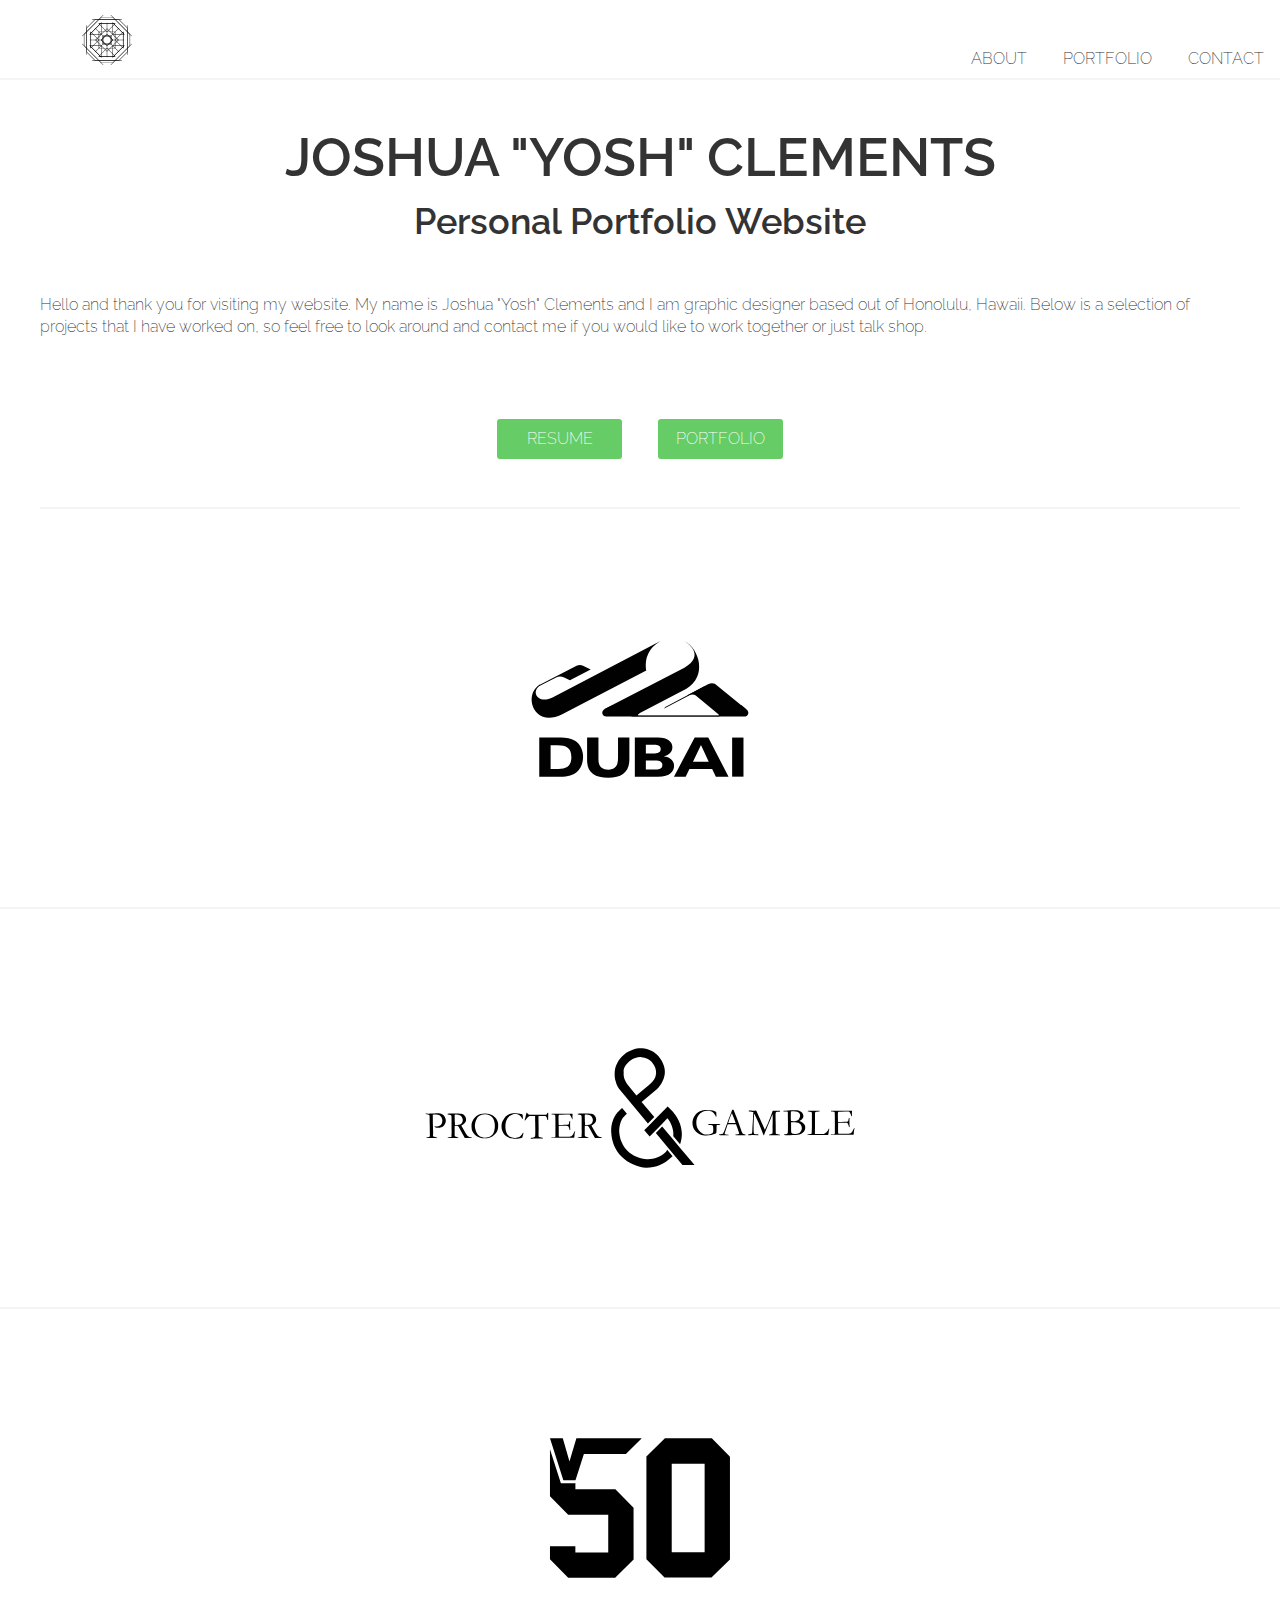
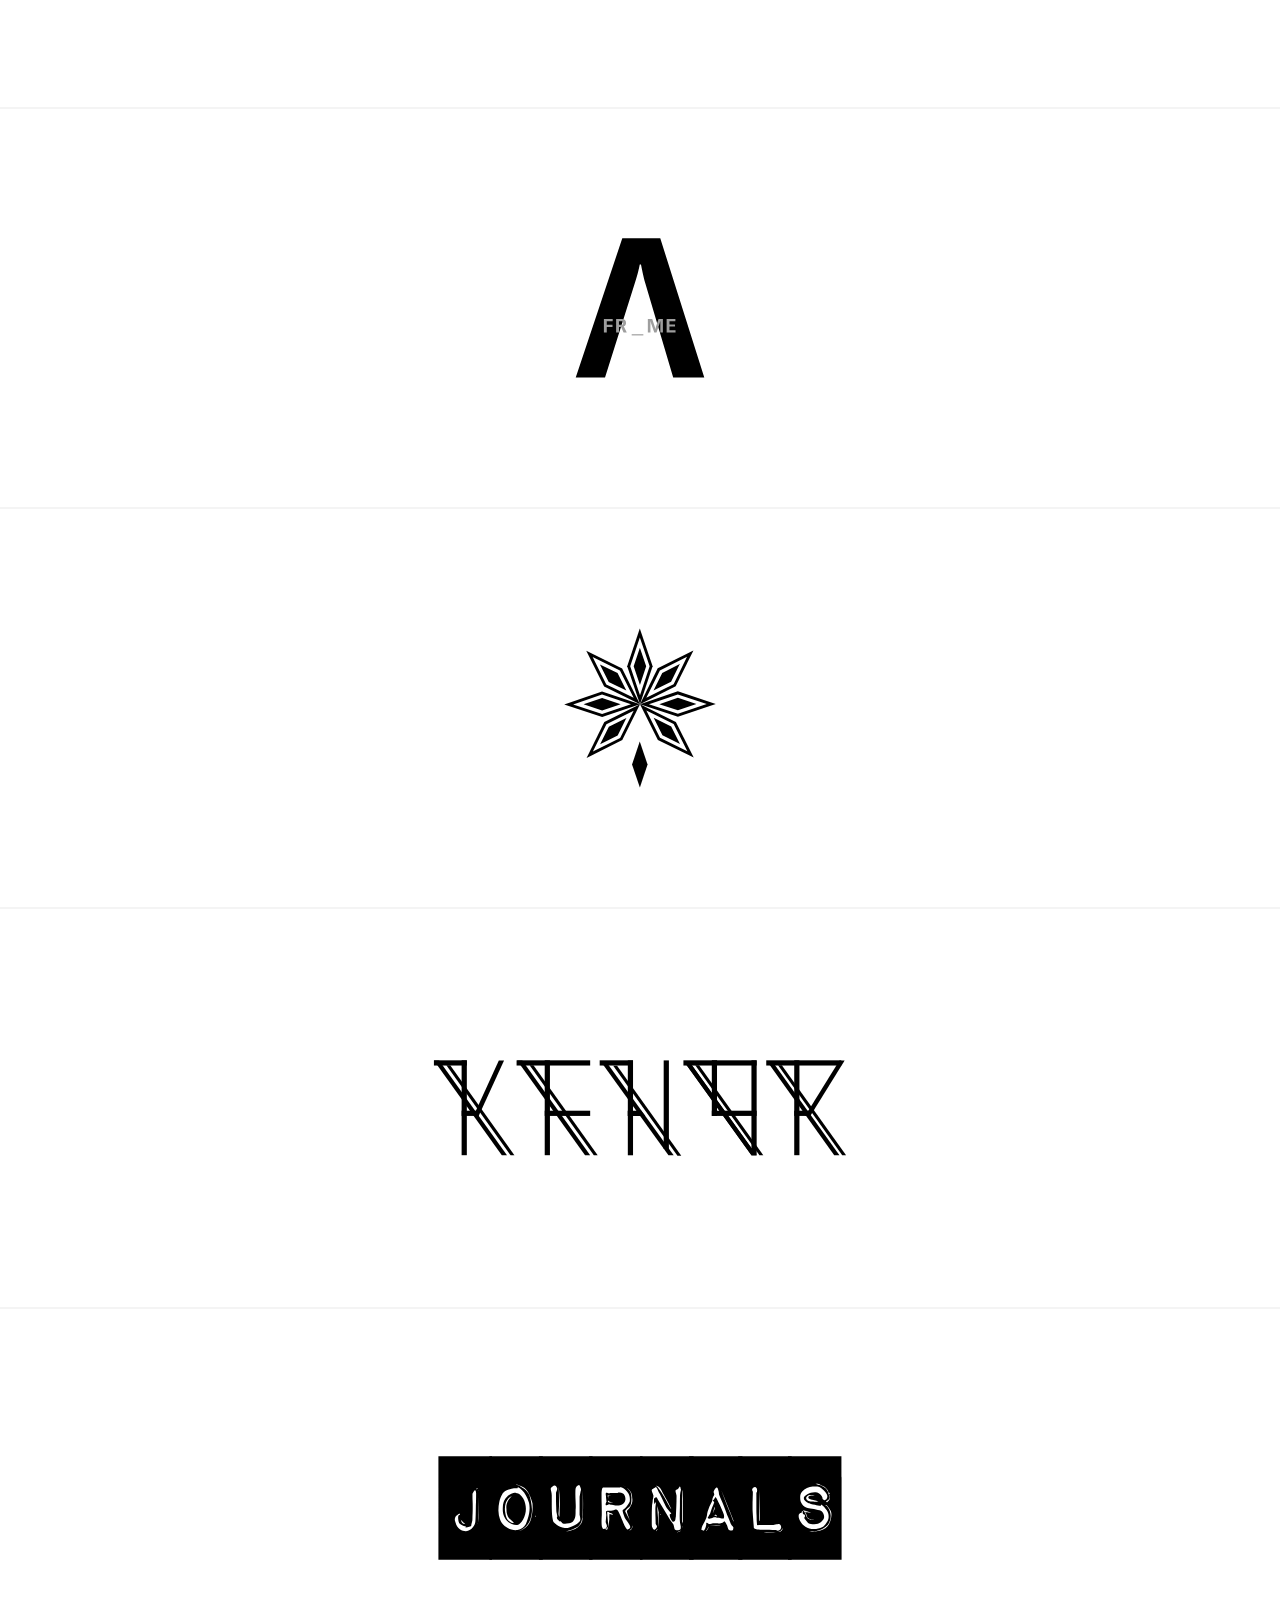
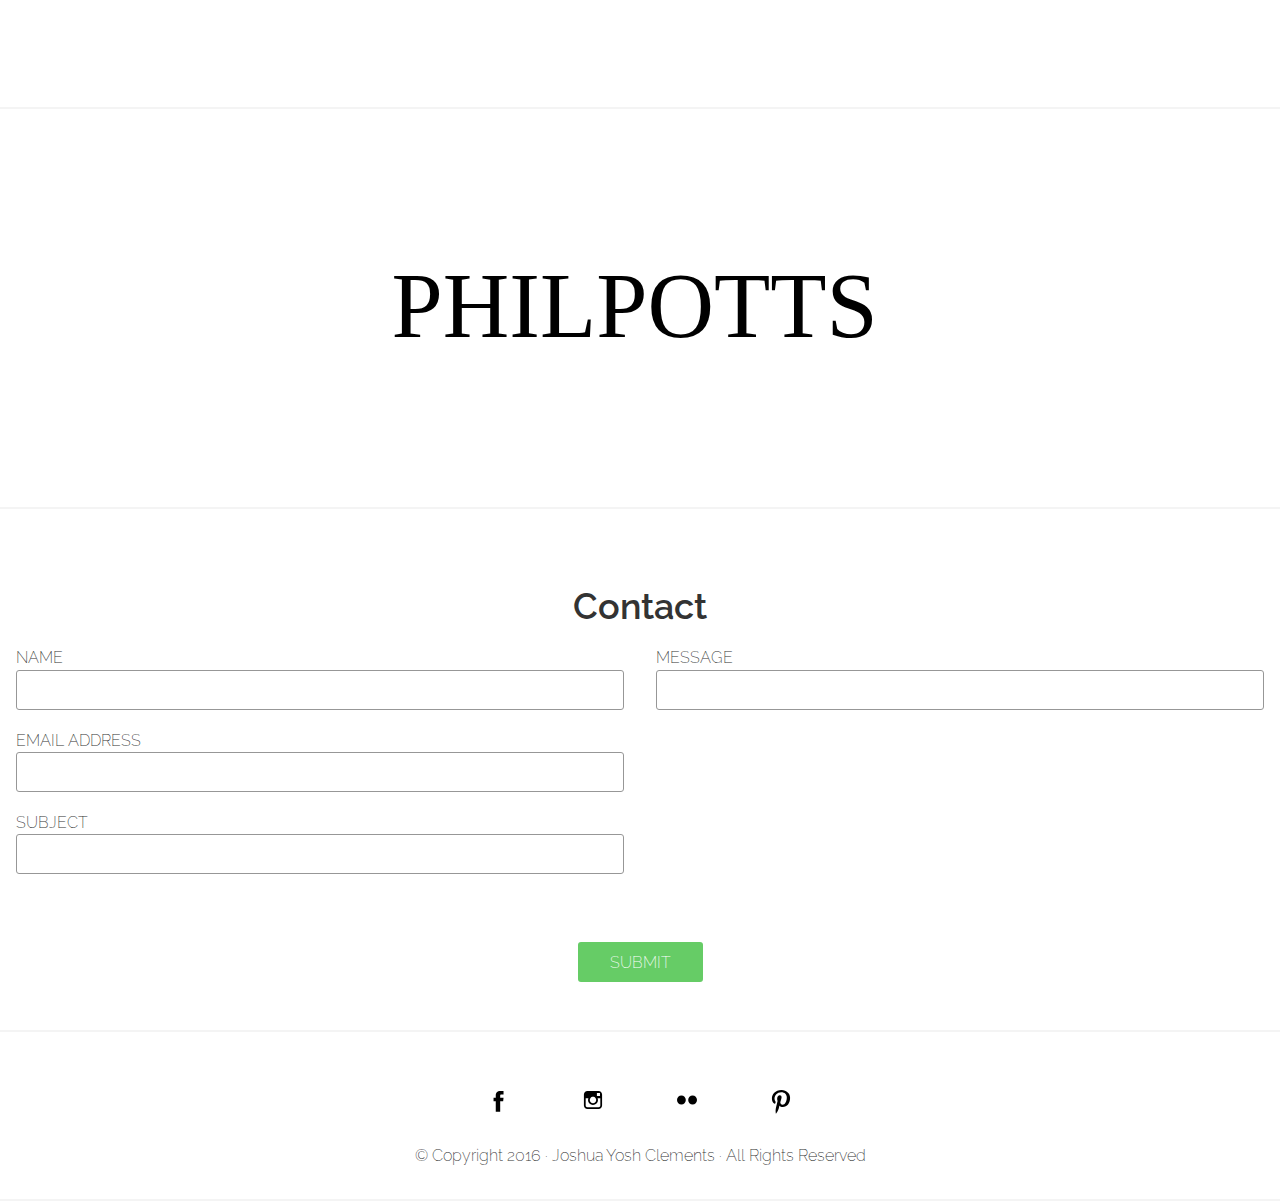
==== commit 2652732a: "Logo, Header, Button" ====
--- a/index.html
+++ b/index.html
@@ -11,13 +11,15 @@
   <body>
       <div class="row header">
           <div class="col-2 logohome">
-            <a href="index.html"><img class="personallogo" src="images/yosh/Yosh_Logo_Expanded.svg" alt="Personal Logo"></a>
+            <a class="homebutton" href="index.html">
+              <img class="personallogo" src="images/yosh/Yosh_Logo_Expanded.svg" alt="Personal Logo">
+            </a>
           </div>
           <div class="col-10 mainnav">
             <ul>
               <li><a href="index.html#about">ABOUT</a></li>
               <li><a href="index.html#portfolio">PORTFOLIO</a></li>
-              <li><a href="index.html#contact">CONTACT</a></li>
+              <li><a href="index.html#contact-sec">CONTACT</a></li>
             </ul>
           </div>
       </div>
@@ -33,7 +35,7 @@
             <p>Hello and thank you for visiting my website. My name is Joshua "Yosh" Clements and I am graphic designer based out of Honolulu, Hawaii. Below is a selection of projects that I have worked on, so feel free to look around and contact me if you would like to work together or just talk shop.</p>
         </div>
         <div class="row pers-state">
-          <div class="col-12">
+          <div class="col-12 center">
               <a class="about-button" href="images/yosh/JoshuaClements_Resume.pdf">RESUME</a>
               <a class="about-button" href="images/yosh/JoshuaClements_Portfolio.pdf">PORTFOLIO</a>
           </div>
@@ -46,10 +48,10 @@
 <section id="dubai" class="portfolio-sec">
           <div id="portfolio" class="row logo">
             <div class="col-12 projectpreview">
-              <img class="projectlogo" src="images/dubai/dubai_bw_logo.svg" alt="Dubai Logo">
-              <div class="subpagelink">
-                <h2> DUBAI </h2>
-                <p> Logo Design </p>
+              <img class="projectlogo" src="images/dubai/dubai_bw_homelogo.svg" alt="Dubai Logo">
+              <div class="subpagelink">
+                <h1> DUBAI </h1>
+                <p class="project-desc"> Logo Design </p>
                 <a class="button" href="dubai.html">View Project</a>
               </div>
             </div>
@@ -61,8 +63,8 @@
             <div class="col-12 projectpreview">
               <img class="projectlogo" src="images/PandG/proctorandgamble_bw_homelogo.svg" alt="Proctor and Gamble Logo">
               <div class="subpagelink">
-                <h2> PROCTOR AND GAMBLE </h2>
-                <p> Logo Design </p>
+                <h1> PROCTOR AND GAMBLE </h1>
+                <p class="project-desc"> Logo Design </p>
                 <a class="button" href="proctorandgamble.html">View Project</a>
               </div>
             </div>
@@ -72,10 +74,10 @@
 <section id="vans" class="portfolio-sec">
           <div class="row logo">
             <div class="col-12 projectpreview">
-              <img class="projectlogo" src="images/vans/vans_logo-01.svg" alt="Vans 50th Anniversary Logo">
-              <div class="subpagelink">
-                <h2> VANS </h2>
-                <p> Branding Campaign </p>
+              <img class="projectlogo" src="images/vans/vans_homelogo.svg" alt="Vans 50th Anniversary Logo">
+              <div class="subpagelink">
+                <h1> VANS </h1>
+                <p class="project-desc"> Branding Campaign </p>
                 <a class="button" href="vans.html">View Project</a>
               </div>
             </div>
@@ -85,10 +87,10 @@
 <section id="aframe" class="portfolio-sec">
           <div class="row logo">
             <div class="col-12 projectpreview">
-              <img class="projectlogo" src="images/aframe/aframe_logo.svg" alt="A-Frame Magazine Logo">
-              <div class="subpagelink">
-                <h2> A-FRAME </h2>
-                <p> Magazine Spread </p>
+              <img class="projectlogo" src="images/aframe/aframe_homelogo.svg" alt="A-Frame Magazine Logo">
+              <div class="subpagelink">
+                <h1> A-FRAME </h1>
+                <p class="project-desc"> Magazine Spread </p>
                 <a class="button" href="aframe.html">View Project</a>
               </div>
               </div>
@@ -98,10 +100,10 @@
 <section id="ichor" class="portfolio-sec">
           <div class="row logo">
             <div class="col-12 projectpreview">
-              <img class="projectlogo" src="images/ichor/ichor_bw_logo.svg" alt="Ichor Logo">
-              <div class="subpagelink">
-                <h2> ICHOR </h2>
-                <p> Museum Brochure </p>
+              <img class="projectlogo" src="images/ichor/ichor_bw_homelogo.svg" alt="Ichor Logo">
+              <div class="subpagelink">
+                <h1> ICHOR </h1>
+                <p class="project-desc"> Museum Brochure </p>
                 <a class="button" href="ichor.html">View Project</a>
               </div>
             </div>
@@ -111,10 +113,10 @@
 <section id="kenor" class="portfolio-sec">
           <div class="row logo">
             <div class="col-12 projectpreview">
-              <img class="projectlogo" src="images/kenor/kenor_logo.svg" alt="Kenor Logo">
-              <div class="subpagelink">
-                <h2> KENOR </h2>
-                <p> Museum Brochure </p>
+              <img class="projectlogo" src="images/kenor/kenor_homelogo.svg" alt="Kenor Logo">
+              <div class="subpagelink">
+                <h1> KENOR </h1>
+                <p class="project-desc"> Museum Brochure </p>
                 <a class="button" href="kenor.html">View Project</a>
               </div>
             </div>
@@ -124,10 +126,10 @@
 <section id="journals" class="portfolio-sec">
           <div class="row logo">
             <div class="col-12 projectpreview">
-              <img class="projectlogo" src="images/journals/journals_logo.svg" alt="Journals Logo">
-              <div class="subpagelink">
-                <h2> JOURNALS </h2>
-                <p> Opening Sequence </p>
+              <img class="projectlogo" src="images/journals/journals_homelogo.svg" alt="Journals Logo">
+              <div class="subpagelink">
+                <h1> JOURNALS </h1>
+                <p class="project-desc"> Opening Sequence </p>
                 <a class="button" href="journals.html">View Project</a>
               </div>
             </div>
@@ -137,10 +139,10 @@
 <section id="philpotts" class="portfolio-sec">
           <div class="row logo">
             <div class="col-12 projectpreview">
-              <img class="projectlogo" src="images/philpotts/philpotts_logo.svg" alt="Philpotts Logo">
-              <div class="subpagelink">
-                <h2> PHILPOTTS </h2>
-                <p> Website Design </p>
+              <img class="projectlogo" src="images/philpotts/philpotts_homelogo.svg" alt="Philpotts Logo">
+              <div class="subpagelink">
+                <h1> PHILPOTTS </h1>
+                <p class="project-desc"> Website Design </p>
                 <a class="button" href="philpotts.html">View Project</a>
               </div>
             </div>
@@ -150,26 +152,30 @@
 <!--END PORTFOLIO-->
 <!--START CONTACT-->
 
-      <section id="contact" class="contact-sec">
-        Contact
+      <section id="contact-sec" class="contact-sec">
         <div class="row">
+          <div class="col-12 contact">
+            <h2>Contact</h2>
+          </div>
           <div class="col-6">
             <form>
       			  <label>NAME</label>
       			  <input type="text" />
-      			  <label>EAMIL ADDRESS</label>
+      			  <label>EMAIL ADDRESS</label>
       			  <input type="text" />
       			  <label>SUBJECT</label>
       			  <input type="text" />
             </form>
           </div>
           <div class="col-6">
-            <form class="message">
+            <form>
 			        <label>MESSAGE</label>
-			        <input type="text" />
+			        <input class="message" type="text" />
             </form>
           </div>
-          <input class="about-button" type="submit" value="SUBMIT">
+          <div class="col-12 center">
+            <input class="about-button" type="submit" value="SUBMIT">
+          </div>
         </div>
       </section>
 
--- a/styles/style.css
+++ b/styles/style.css
@@ -1,3 +1,3 @@
-*,*::before,*::after{margin:0;padding:0;box-sizing:border-box}form{width:100%}form label{font-size:16px}form select{padding:.5em;text-align:center}form input,form textarea{display:block;width:100%;height:40px;border-radius:2px}form .message input{height:100%}input[type="email"],input[type="number"],input[type="search"],input[type="text"],input[type="tel"],input[type="url"],input[type="password"],input[type="checkbox"],input[type="radio"],textarea,select{-webkit-appearance:none;-moz-appearance:none;appearance:none}input[type="email"]:focus,input[type="email"]:active,input[type="number"]:focus,input[type="number"]:active,input[type="search"]:focus,input[type="search"]:active,input[type="text"]:focus,input[type="text"]:active,input[type="tel"]:focus,input[type="tel"]:active,input[type="url"]:focus,input[type="url"]:active,input[type="password"]:focus,input[type="password"]:active,input[type="checkbox"]:focus,input[type="checkbox"]:active,input[type="radio"]:focus,input[type="radio"]:active,textarea:focus,textarea:active,select:focus,select:active{outline:0}input[type="checkbox"],input[type="radio"]{border:1px solid #A0A0A0;display:inline-block;width:1em;height:1em;border-radius:100%;vertical-align:text-bottom;margin:0 1em}input[type="checkbox"]:checked,input[type="radio"]:checked{background:#44CCCC}input[type="checkbox"]{border-radius:0}input[type="checkbox"]:checked{position:relative;background:transparent}input[type="checkbox"]:checked::after{margin:0;padding:0;content:'\2713';display:block;color:#44CCCC;position:absolute;top:-1px;left:1px}.form-sec form{padding:0 1em}.form-sec input,.form-sec textarea{margin:0 0 0.5em}html{font-size:16px}body{font-style:normal;font-variant:normal;font-weight:200;font-size:1em;line-height:1.4;font-family:"Raleway",Helvetica,Arial,sans-serif;color:#333}@media screen and (min-width: 600px){body{font-size:1.6em}}h1,h2,h3,h4,h5,h6{text-align:center;font-family:"Raleway",Helvetica,Arial,sans-serif;font-weight:600}h1{font-size:4.096em}h2{font-size:2.56em}h3{font-size:1.6em}h4{font-size:1em}h5{font-size:1em;font-weight:400}h6{font-size:1em;font-weight:200}p{font-size:16px;text-align:left;margin:2em 0;padding:1em 0}@media screen and (max-width: 779px){p{margin:0 7em}}@media screen and (max-width: 600px){p{margin:0 4em}}@media screen and (max-width: 450px){p{margin:0 1em}}.container{width:100%;max-width:1200px;margin:0 auto}.row{margin:0;border-bottom:2px solid rgba(151,151,151,0.1)}.row:before,.row:after{content:"";display:table}.row:after{clear:both}.row .header{height:100px}.row .borderless{border-bottom:none}[class^="col-"]{width:100%;float:left;min-height:1px;padding:0 1em 1em 1em;font-size:16px;text-align:center}[class^="col-"] div{height:inherit;padding:.75em 0}@media screen and (min-width: 780px){.col-1{width:8.33333%}}@media screen and (min-width: 780px){.col-2{width:16.66667%}}@media screen and (min-width: 780px){.col-3{width:25%}}@media screen and (min-width: 780px){.col-4{width:33.33333%}}@media screen and (min-width: 780px){.col-5{width:41.66667%}}@media screen and (min-width: 780px){.col-6{width:50%}}@media screen and (min-width: 780px){.col-7{width:58.33333%}}@media screen and (min-width: 780px){.col-8{width:66.66667%}}@media screen and (min-width: 780px){.col-9{width:75%}}@media screen and (min-width: 780px){.col-10{width:83.33333%}}@media screen and (min-width: 780px){.col-11{width:91.66667%}}@media screen and (min-width: 780px){.col-12{width:100%}}.header{height:80px;width:100%;background-color:#ffffff;position:fixed;z-index:5}.logohome{padding:0}.personallogo{width:auto;max-height:50px;margin-top:15px}.mainnav{text-align:right;background:#ffffff;padding:0}.mainnav ul{padding-top:3em}@media screen and (max-width: 779px){.mainnav ul{padding-top:1em}}.mainnav li{list-style:none;display:inline;padding:0 1em}.mainnav a{text-decoration:none;color:#333333}@media screen and (max-width: 779px){.mainnav{text-align:center}}button,.button,.about-button{font-size:16px;font-family:"Raleway",Helvetica,Arial,sans-serif;-webkit-appearance:none;-moz-appearance:none;appearance:none;background-color:transparent;border:0 none;text-align:center;display:inline-block;text-decoration:none;color:#FFFFFF;font:inherit;padding:0.5em 1em;margin:2em 1em;background-color:rgba(0,0,0,0.3);border-radius:3px;height:40px;width:125px}button:hover,.button:hover,.about-button:hover{background-color:#66CC66}button:focus,button:active,.button:focus,.button:active,.about-button:focus,.about-button:active{outline:none;box-shadow:0 0 1px 3px rgba(76,130,246,0.5)}.about-button{font-size:16px;font-family:"Raleway",Helvetica,Arial,sans-serif;color:#ffffff;background-color:#66CC66}.about-button:hover{color:#ffffff;background-color:rgba(0,0,0,0.3)}.per-state{border-bottom:none}.hero-image{border:none;margin-left:-1em;margin-right:-1em}img{width:100%;height:auto}.projectpreview{height:inherit;display:block}.projectpreview:hover .projectlogo{display:none}.projectlogo{max-width:500px;max-height:200px;margin-top:100px;z-index:2;margin-left:auto;margin-right:auto;position:absolute;background-color:white;display:none}@media screen and (max-width: 780px){.projectlogo{display:none}}.subpagelink{position:absolute;z-index:1;left:0;right:0;color:#ffffff;background-color:rgba(0,0,0,0.5)}.subpagelink p{text-align:center}.logo{height:400px;overflow-y:hidden}form .message{width:100%;height:auto}.social-icon{max-height:40px;max-width:40px;margin:0 1em}.footer{text-align:center}#about{padding-top:5em}#dubai{background-image:url(../images/dubai/Dubai_MockUp.jpg);background-color:transparent;background-position:center;background-repeat:no-repeat;background-size:cover}#proctorandgamble{background-image:url(../images/PandG/ProctorandGamble_Stationary.jpg);background-color:transparent;background-position:center;background-repeat:no-repeat;background-size:cover}#vans{background-image:url(../images/vans/Vans_Shoebox.jpg);background-color:transparent;background-position:center;background-repeat:no-repeat;background-size:cover}#aframe{background-image:url(../images/aframe/aframe_mock-up.jpg);background-color:transparent;background-position:center;background-repeat:no-repeat;background-size:cover}#ichor{background-image:url(../images/ichor/ichor_bottle_mockup.jpg);background-color:transparent;background-position:center;background-repeat:no-repeat;background-size:cover}#kenor{background-image:url(../images/kenor/kenor_brochure_mockup.jpg);background-color:transparent;background-position:center;background-repeat:no-repeat;background-size:cover}#journals{background-image:url(../images/journals/Journals.jpg);background-color:transparent;background-position:center;background-repeat:no-repeat;background-size:cover}#philpotts{background-image:url(../images/philpotts/Philpotts_Mock-Up_Devices.jpg);background-color:transparent;background-position:center;background-repeat:no-repeat;background-size:cover}.subpage-logo{max-width:100px}.subpage-logo{max-width:100px}.subpage-logo{max-width:100px}.subpage-image{max-height:500px}.subpage-logo{max-width:100px}.subpage-logo{max-width:100px}.subpage-logo{max-width:100px}.subpage-logo{max-width:100px}.subpage-logo{max-width:100px}
+*,*::before,*::after{margin:0;padding:0;box-sizing:border-box}form{width:100%}form label{font-size:16px}form select{padding:.5em;text-align:center}form input,form textarea{display:block;width:100%;height:40px;border:1px solid #979797;border-radius:3px;margin-bottom:20px}@media screen and (max-width: 779px){form{text-align:center}}input[type="email"],input[type="number"],input[type="search"],input[type="text"],input[type="tel"],input[type="url"],input[type="password"],input[type="checkbox"],input[type="radio"],textarea,select{-webkit-appearance:none;-moz-appearance:none;appearance:none}input[type="email"]:focus,input[type="email"]:active,input[type="number"]:focus,input[type="number"]:active,input[type="search"]:focus,input[type="search"]:active,input[type="text"]:focus,input[type="text"]:active,input[type="tel"]:focus,input[type="tel"]:active,input[type="url"]:focus,input[type="url"]:active,input[type="password"]:focus,input[type="password"]:active,input[type="checkbox"]:focus,input[type="checkbox"]:active,input[type="radio"]:focus,input[type="radio"]:active,textarea:focus,textarea:active,select:focus,select:active{outline:0}.form-sec form{padding:0 1em}.form-sec input,.form-sec textarea{margin:0 0 0.5em}html{font-size:16px}body{font-style:normal;font-variant:normal;font-weight:200;font-size:1em;line-height:1.4;font-family:"Raleway",Helvetica,Arial,sans-serif;color:#333}@media screen and (min-width: 600px){body{font-size:1.5em}}h1,h2,h3,h4,h5,h6{text-align:center;font-family:"Raleway",Helvetica,Arial,sans-serif;font-weight:600}h1{font-size:3.375em;padding-top:1.5em;font-weight:400}h2{font-size:2.25em}h3{font-size:1.5em}h4{font-size:1em}h5{font-size:1em;font-weight:400}h6{font-size:1em;font-weight:200}p{font-size:16px;text-align:left;margin:2em 0;padding:1em 0}@media screen and (max-width: 779px){p{margin:0 7em}}@media screen and (max-width: 600px){p{margin:0 4em}}@media screen and (max-width: 450px){p{margin:0 1em}}.container{width:100%;max-width:1200px;margin:0 auto}.row{margin:0;border-bottom:2px solid rgba(151,151,151,0.1)}.row:before,.row:after{content:"";display:table}.row:after{clear:both}.row .header{height:100px}.row .borderless{border-bottom:none}[class^="col-"]{width:100%;float:left;min-height:1px;padding:0 1em 1em 1em;font-size:16px}[class^="col-"] div{height:inherit;padding:.75em 0}@media screen and (min-width: 780px){.col-1{width:8.33333%}}@media screen and (min-width: 780px){.col-2{width:16.66667%}}@media screen and (min-width: 780px){.col-3{width:25%}}@media screen and (min-width: 780px){.col-4{width:33.33333%}}@media screen and (min-width: 780px){.col-5{width:41.66667%}}@media screen and (min-width: 780px){.col-6{width:50%}}@media screen and (min-width: 780px){.col-7{width:58.33333%}}@media screen and (min-width: 780px){.col-8{width:66.66667%}}@media screen and (min-width: 780px){.col-9{width:75%}}@media screen and (min-width: 780px){.col-10{width:83.33333%}}@media screen and (min-width: 780px){.col-11{width:91.66667%}}@media screen and (min-width: 780px){.col-12{width:100%}}.header{height:80px;width:100%;background-color:#ffffff;position:fixed;z-index:5}.logohome{padding:0;text-align:center}.personallogo{width:50px;max-height:50px;margin-top:15px}.mainnav{text-align:right;background:#ffffff;padding:0}.mainnav ul{padding-top:3em}@media screen and (max-width: 779px){.mainnav ul{padding-top:1em}}.mainnav li{list-style:none;display:inline;padding:0 1em}.mainnav a{text-decoration:none;color:#333333}@media screen and (max-width: 779px){.mainnav{text-align:center}}button,.button,.about-button{font-size:16px;font-family:"Raleway",Helvetica,Arial,sans-serif;-webkit-appearance:none;-moz-appearance:none;appearance:none;background-color:transparent;border:0 none;text-align:center;display:inline-block;text-decoration:none;color:#FFFFFF;font:inherit;padding:0.6em 1em;margin:5em 1em 0 1em;background-color:rgba(255,255,255,0.2);border-radius:3px;height:40px;width:125px}button:hover,.button:hover,.about-button:hover{background-color:#66CC66}button:focus,button:active,.button:focus,.button:active,.about-button:focus,.about-button:active{outline:none;box-shadow:0 0 1px 3px rgba(76,130,246,0.5)}.about-button{font-size:16px;font-family:"Raleway",Helvetica,Arial,sans-serif;color:#ffffff;background-color:#66CC66;margin:2em 1em}.about-button:hover{color:#ffffff;background-color:rgba(0,0,0,0.3)}.per-state,.contact{border-bottom:none}.center{text-align:center}.hero-image{border:none;margin-left:-1em;margin-right:-1em}img{width:100%;height:auto}.projectpreview{height:inherit;display:block}.projectpreview:hover .projectlogo{display:none}.project-desc{margin:0;padding:0}.projectlogo{width:inherit;height:inherit;z-index:2;margin:0 -1em;position:absolute;background-color:white;border-bottom:2px solid rgba(151,151,151,0.1)}@media screen and (max-width: 600px){.projectlogo{display:none}}.subpagelink{position:absolute;z-index:1;left:0;right:0;color:#ffffff;text-align:center;background-color:rgba(0,0,0,0.5)}.subpagelink p{text-align:center}.logo{height:400px;overflow-y:hidden}.contact{margin-top:4.5em}.social{margin-top:2em}.social-icon{max-height:40px;max-width:40px;margin:0 1em}.footer{text-align:center;margin:0}#about{padding-top:5em}#dubai{background-image:url(../images/dubai/Dubai_MockUp.jpg);background-color:transparent;background-position:center;background-repeat:no-repeat;background-size:cover}#proctorandgamble{background-image:url(../images/PandG/ProctorandGamble_Stationary.jpg);background-color:transparent;background-position:center;background-repeat:no-repeat;background-size:cover}#vans{background-image:url(../images/vans/Vans_Shoebox.jpg);background-color:transparent;background-position:center;background-repeat:no-repeat;background-size:cover}#aframe{background-image:url(../images/aframe/aframe_mock-up.jpg);background-color:transparent;background-position:center;background-repeat:no-repeat;background-size:cover}#ichor{background-image:url(../images/ichor/ichor_bottle_mockup.jpg);background-color:transparent;background-position:center;background-repeat:no-repeat;background-size:cover}#kenor{background-image:url(../images/kenor/kenor_brochure_mockup.jpg);background-color:transparent;background-position:center;background-repeat:no-repeat;background-size:cover}#journals{background-image:url(../images/journals/Journals.jpg);background-color:transparent;background-position:center;background-repeat:no-repeat;background-size:cover}#philpotts{background-image:url(../images/philpotts/Philpotts_Mock-Up_Devices.jpg);background-color:transparent;background-position:center;background-repeat:no-repeat;background-size:cover}.subpage-logo{max-width:100px}.subpage-logo{max-width:100px}.subpage-logo{max-width:100px}.subpage-image{max-height:500px}.subpage-logo{max-width:100px}.subpage-logo{max-width:100px}.subpage-logo{max-width:100px}.subpage-logo{max-width:100px}.subpage-logo{max-width:100px}
 
 /*# sourceMappingURL=style.css.map */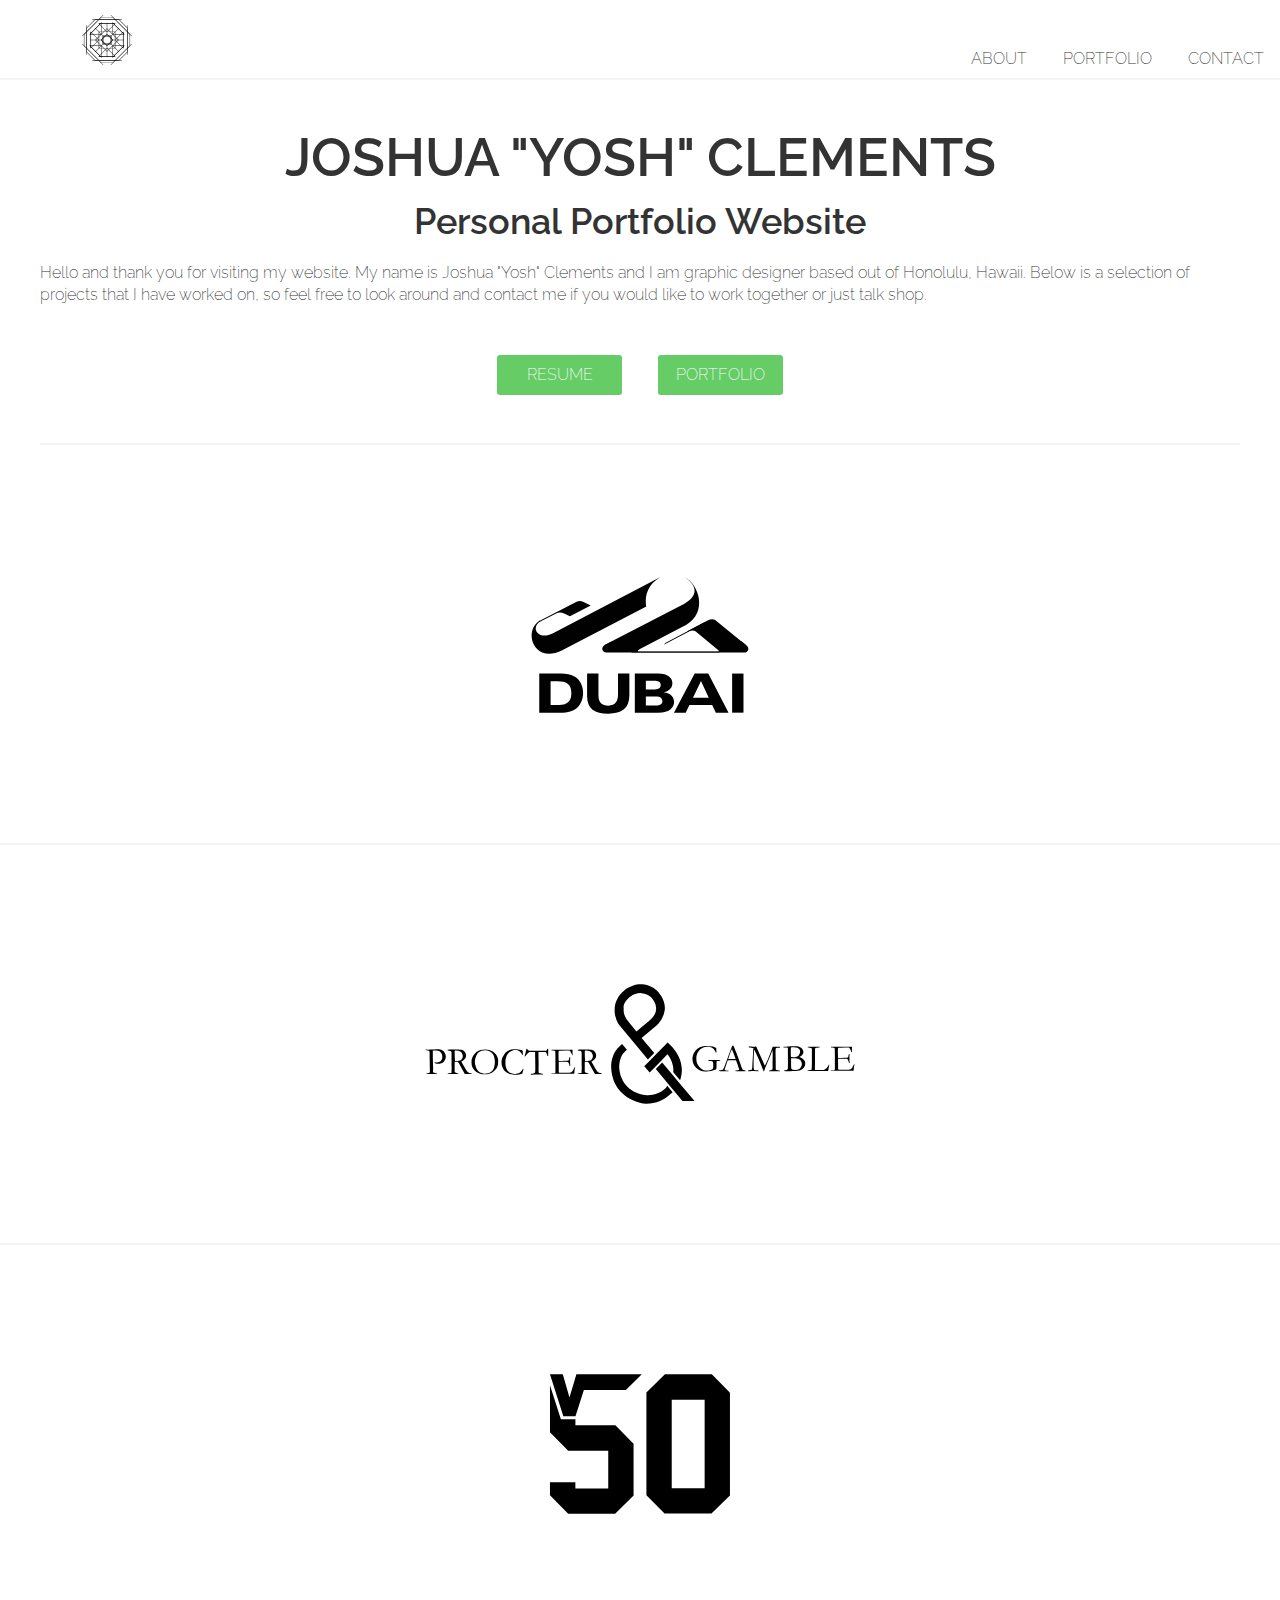
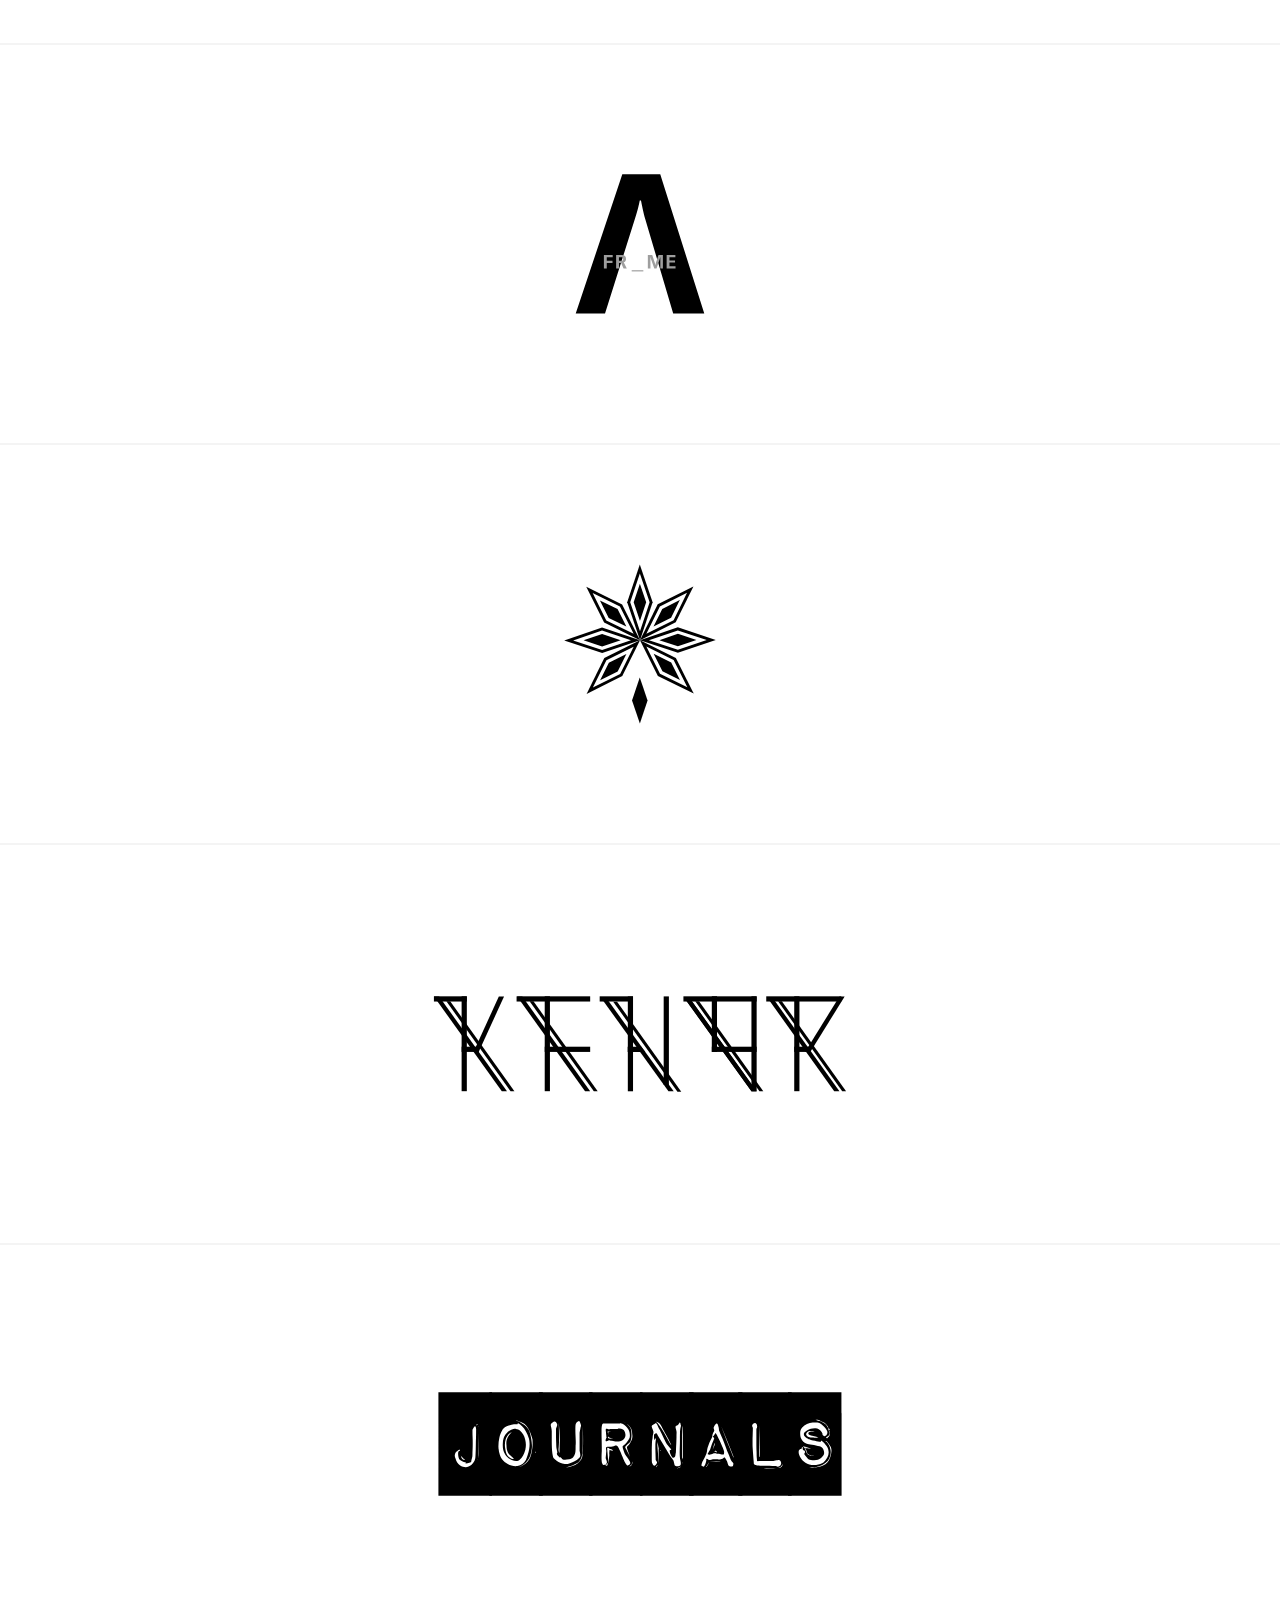
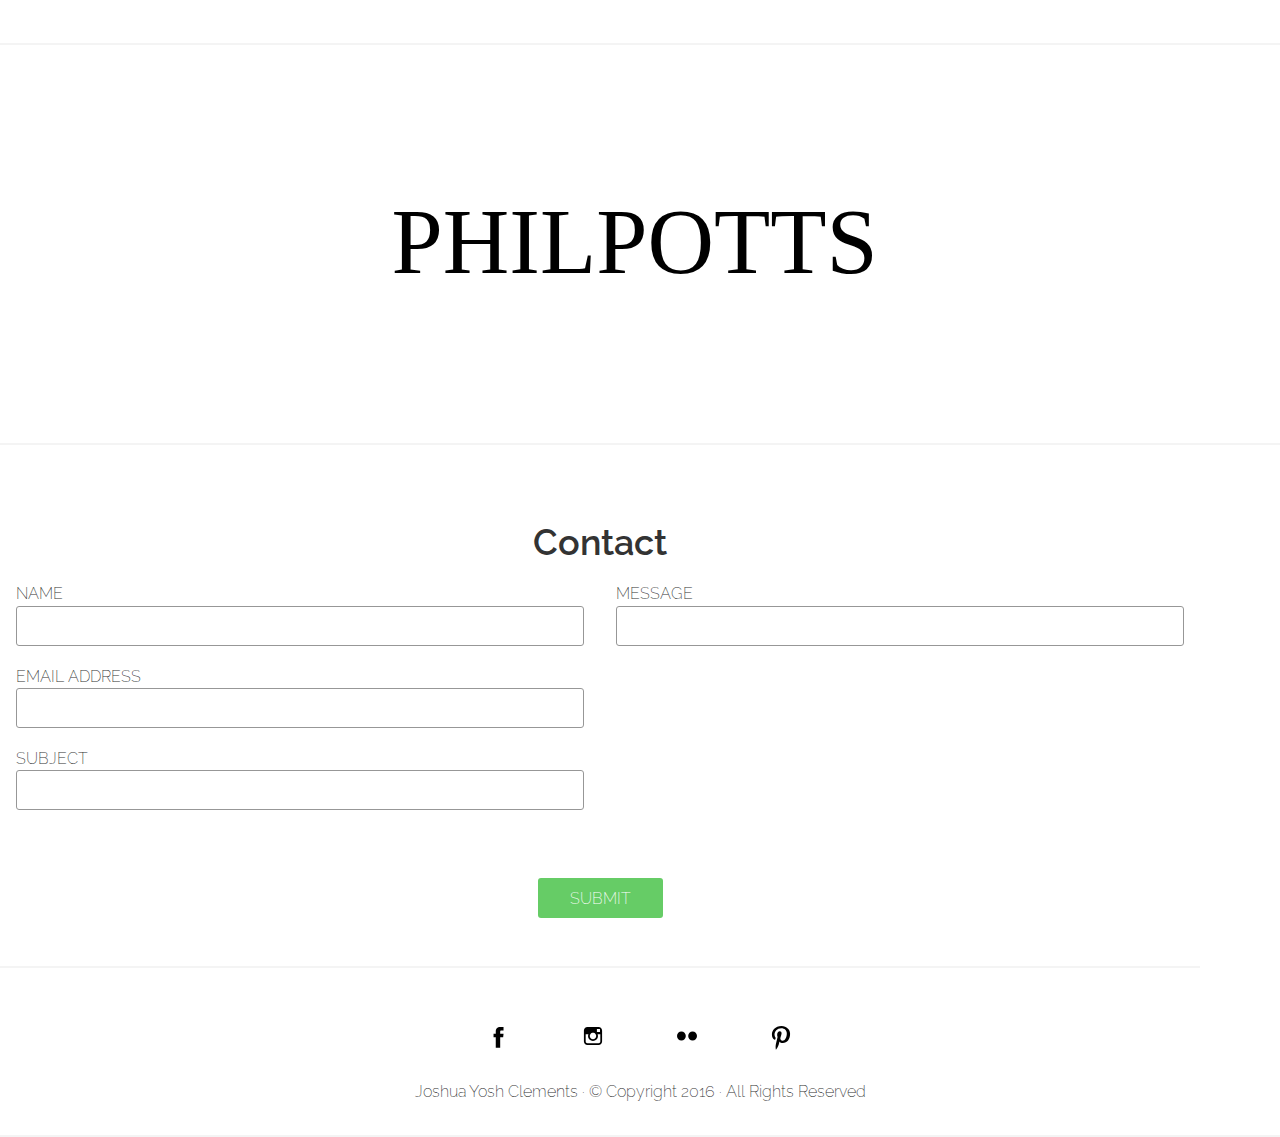
==== commit d0d744eb: "Home footer, subpage header" ====
--- a/index.html
+++ b/index.html
@@ -153,7 +153,7 @@
 <!--START CONTACT-->
 
       <section id="contact-sec" class="contact-sec">
-        <div class="row">
+        <div class="row container">
           <div class="col-12 contact">
             <h2>Contact</h2>
           </div>
@@ -191,7 +191,7 @@
             <a href="https://www.pinterest.com/joshuaclements/"><img class="social-icon" src="images/socialmedia/pinterest.svg" alt="Pintrest Link"></a>
           </div>
           <div class="col-12">
-            <p class="footer">© Copyright 2016 · Joshua Yosh Clements · All Rights Reserved </p>
+            <p class="footer">Joshua Yosh Clements · © Copyright 2016 · All Rights Reserved </p>
           </div>
         </div>
 
--- a/styles/style.css
+++ b/styles/style.css
@@ -1,3 +1,3 @@
-*,*::before,*::after{margin:0;padding:0;box-sizing:border-box}form{width:100%}form label{font-size:16px}form select{padding:.5em;text-align:center}form input,form textarea{display:block;width:100%;height:40px;border:1px solid #979797;border-radius:3px;margin-bottom:20px}@media screen and (max-width: 779px){form{text-align:center}}input[type="email"],input[type="number"],input[type="search"],input[type="text"],input[type="tel"],input[type="url"],input[type="password"],input[type="checkbox"],input[type="radio"],textarea,select{-webkit-appearance:none;-moz-appearance:none;appearance:none}input[type="email"]:focus,input[type="email"]:active,input[type="number"]:focus,input[type="number"]:active,input[type="search"]:focus,input[type="search"]:active,input[type="text"]:focus,input[type="text"]:active,input[type="tel"]:focus,input[type="tel"]:active,input[type="url"]:focus,input[type="url"]:active,input[type="password"]:focus,input[type="password"]:active,input[type="checkbox"]:focus,input[type="checkbox"]:active,input[type="radio"]:focus,input[type="radio"]:active,textarea:focus,textarea:active,select:focus,select:active{outline:0}.form-sec form{padding:0 1em}.form-sec input,.form-sec textarea{margin:0 0 0.5em}html{font-size:16px}body{font-style:normal;font-variant:normal;font-weight:200;font-size:1em;line-height:1.4;font-family:"Raleway",Helvetica,Arial,sans-serif;color:#333}@media screen and (min-width: 600px){body{font-size:1.5em}}h1,h2,h3,h4,h5,h6{text-align:center;font-family:"Raleway",Helvetica,Arial,sans-serif;font-weight:600}h1{font-size:3.375em;padding-top:1.5em;font-weight:400}h2{font-size:2.25em}h3{font-size:1.5em}h4{font-size:1em}h5{font-size:1em;font-weight:400}h6{font-size:1em;font-weight:200}p{font-size:16px;text-align:left;margin:2em 0;padding:1em 0}@media screen and (max-width: 779px){p{margin:0 7em}}@media screen and (max-width: 600px){p{margin:0 4em}}@media screen and (max-width: 450px){p{margin:0 1em}}.container{width:100%;max-width:1200px;margin:0 auto}.row{margin:0;border-bottom:2px solid rgba(151,151,151,0.1)}.row:before,.row:after{content:"";display:table}.row:after{clear:both}.row .header{height:100px}.row .borderless{border-bottom:none}[class^="col-"]{width:100%;float:left;min-height:1px;padding:0 1em 1em 1em;font-size:16px}[class^="col-"] div{height:inherit;padding:.75em 0}@media screen and (min-width: 780px){.col-1{width:8.33333%}}@media screen and (min-width: 780px){.col-2{width:16.66667%}}@media screen and (min-width: 780px){.col-3{width:25%}}@media screen and (min-width: 780px){.col-4{width:33.33333%}}@media screen and (min-width: 780px){.col-5{width:41.66667%}}@media screen and (min-width: 780px){.col-6{width:50%}}@media screen and (min-width: 780px){.col-7{width:58.33333%}}@media screen and (min-width: 780px){.col-8{width:66.66667%}}@media screen and (min-width: 780px){.col-9{width:75%}}@media screen and (min-width: 780px){.col-10{width:83.33333%}}@media screen and (min-width: 780px){.col-11{width:91.66667%}}@media screen and (min-width: 780px){.col-12{width:100%}}.header{height:80px;width:100%;background-color:#ffffff;position:fixed;z-index:5}.logohome{padding:0;text-align:center}.personallogo{width:50px;max-height:50px;margin-top:15px}.mainnav{text-align:right;background:#ffffff;padding:0}.mainnav ul{padding-top:3em}@media screen and (max-width: 779px){.mainnav ul{padding-top:1em}}.mainnav li{list-style:none;display:inline;padding:0 1em}.mainnav a{text-decoration:none;color:#333333}@media screen and (max-width: 779px){.mainnav{text-align:center}}button,.button,.about-button{font-size:16px;font-family:"Raleway",Helvetica,Arial,sans-serif;-webkit-appearance:none;-moz-appearance:none;appearance:none;background-color:transparent;border:0 none;text-align:center;display:inline-block;text-decoration:none;color:#FFFFFF;font:inherit;padding:0.6em 1em;margin:5em 1em 0 1em;background-color:rgba(255,255,255,0.2);border-radius:3px;height:40px;width:125px}button:hover,.button:hover,.about-button:hover{background-color:#66CC66}button:focus,button:active,.button:focus,.button:active,.about-button:focus,.about-button:active{outline:none;box-shadow:0 0 1px 3px rgba(76,130,246,0.5)}.about-button{font-size:16px;font-family:"Raleway",Helvetica,Arial,sans-serif;color:#ffffff;background-color:#66CC66;margin:2em 1em}.about-button:hover{color:#ffffff;background-color:rgba(0,0,0,0.3)}.per-state,.contact{border-bottom:none}.center{text-align:center}.hero-image{border:none;margin-left:-1em;margin-right:-1em}img{width:100%;height:auto}.projectpreview{height:inherit;display:block}.projectpreview:hover .projectlogo{display:none}.project-desc{margin:0;padding:0}.projectlogo{width:inherit;height:inherit;z-index:2;margin:0 -1em;position:absolute;background-color:white;border-bottom:2px solid rgba(151,151,151,0.1)}@media screen and (max-width: 600px){.projectlogo{display:none}}.subpagelink{position:absolute;z-index:1;left:0;right:0;color:#ffffff;text-align:center;background-color:rgba(0,0,0,0.5)}.subpagelink p{text-align:center}.logo{height:400px;overflow-y:hidden}.contact{margin-top:4.5em}.social{margin-top:2em}.social-icon{max-height:40px;max-width:40px;margin:0 1em}.footer{text-align:center;margin:0}#about{padding-top:5em}#dubai{background-image:url(../images/dubai/Dubai_MockUp.jpg);background-color:transparent;background-position:center;background-repeat:no-repeat;background-size:cover}#proctorandgamble{background-image:url(../images/PandG/ProctorandGamble_Stationary.jpg);background-color:transparent;background-position:center;background-repeat:no-repeat;background-size:cover}#vans{background-image:url(../images/vans/Vans_Shoebox.jpg);background-color:transparent;background-position:center;background-repeat:no-repeat;background-size:cover}#aframe{background-image:url(../images/aframe/aframe_mock-up.jpg);background-color:transparent;background-position:center;background-repeat:no-repeat;background-size:cover}#ichor{background-image:url(../images/ichor/ichor_bottle_mockup.jpg);background-color:transparent;background-position:center;background-repeat:no-repeat;background-size:cover}#kenor{background-image:url(../images/kenor/kenor_brochure_mockup.jpg);background-color:transparent;background-position:center;background-repeat:no-repeat;background-size:cover}#journals{background-image:url(../images/journals/Journals.jpg);background-color:transparent;background-position:center;background-repeat:no-repeat;background-size:cover}#philpotts{background-image:url(../images/philpotts/Philpotts_Mock-Up_Devices.jpg);background-color:transparent;background-position:center;background-repeat:no-repeat;background-size:cover}.subpage-logo{max-width:100px}.subpage-logo{max-width:100px}.subpage-logo{max-width:100px}.subpage-image{max-height:500px}.subpage-logo{max-width:100px}.subpage-logo{max-width:100px}.subpage-logo{max-width:100px}.subpage-logo{max-width:100px}.subpage-logo{max-width:100px}
+*,*::before,*::after{margin:0;padding:0;box-sizing:border-box}form{width:100%}form label{font-size:16px}form select{padding:.5em;text-align:center}form input,form textarea{display:block;width:100%;height:40px;border:1px solid #979797;border-radius:3px;margin-bottom:20px}@media screen and (max-width: 779px){form{text-align:center}}input[type="email"],input[type="number"],input[type="search"],input[type="text"],input[type="tel"],input[type="url"],input[type="password"],input[type="checkbox"],input[type="radio"],textarea,select{-webkit-appearance:none;-moz-appearance:none;appearance:none}input[type="email"]:focus,input[type="email"]:active,input[type="number"]:focus,input[type="number"]:active,input[type="search"]:focus,input[type="search"]:active,input[type="text"]:focus,input[type="text"]:active,input[type="tel"]:focus,input[type="tel"]:active,input[type="url"]:focus,input[type="url"]:active,input[type="password"]:focus,input[type="password"]:active,input[type="checkbox"]:focus,input[type="checkbox"]:active,input[type="radio"]:focus,input[type="radio"]:active,textarea:focus,textarea:active,select:focus,select:active{outline:0}.form-sec form{padding:0 1em}.form-sec input,.form-sec textarea{margin:0 0 0.5em}html{font-size:16px}body{font-style:normal;font-variant:normal;font-weight:200;font-size:1em;line-height:1.4;font-family:"Raleway",Helvetica,Arial,sans-serif;color:#333}@media screen and (min-width: 600px){body{font-size:1.5em}}h1,h2,h3,h4,h5,h6{text-align:center;font-family:"Raleway",Helvetica,Arial,sans-serif;font-weight:600}h1{font-size:3.375em;padding-top:1.5em;font-weight:400}h2{font-size:2.25em}h3{font-size:1.5em}h4{font-size:1em}h5{font-size:1em;font-weight:400}h6{font-size:1em;font-weight:200}p{font-size:16px;text-align:left;/* margin:2em 0; */padding: 1em 0;}@media screen and (max-width: 779px){p{margin:0 7em}}@media screen and (max-width: 600px){p{margin:0 4em}}@media screen and (max-width: 450px){p{margin:0 1em}}.container{width:100%;max-width:1200px;margin:0 auto;align-content: center;/* text-align: inherit; */}.row{margin:0;border-bottom:2px solid rgba(151,151,151,0.1)}.row:before,.row:after{content:"";display:table}.row:after{clear:both}.row .header{height:100px}.row .borderless{border-bottom:none}[class^="col-"]{width:100%;float:left;min-height:1px;padding:0 1em 1em 1em;font-size:16px}[class^="col-"] div{height:inherit;padding:.75em 0}@media screen and (min-width: 780px){.col-1{width:8.33333%}}@media screen and (min-width: 780px){.col-2{width:16.66667%}}@media screen and (min-width: 780px){.col-3{width:25%}}@media screen and (min-width: 780px){.col-4{width:33.33333%}}@media screen and (min-width: 780px){.col-5{width:41.66667%}}@media screen and (min-width: 780px){.col-6{width:50%}}@media screen and (min-width: 780px){.col-7{width:58.33333%}}@media screen and (min-width: 780px){.col-8{width:66.66667%}}@media screen and (min-width: 780px){.col-9{width:75%}}@media screen and (min-width: 780px){.col-10{width:83.33333%}}@media screen and (min-width: 780px){.col-11{width:91.66667%}}@media screen and (min-width: 780px){.col-12{width:100%}}.header{height:80px;width:100%;background-color:#ffffff;position:fixed;z-index:5}.logohome{padding:0;text-align:center}.personallogo{width:50px;max-height:50px;margin-top:15px}.mainnav{text-align:right;background:#ffffff;padding:0}.mainnav ul{padding-top:3em}@media screen and (max-width: 779px){.mainnav ul{padding-top:1em}}.mainnav li{list-style:none;display:inline;padding:0 1em}.mainnav a{text-decoration:none;color:#333333}@media screen and (max-width: 779px){.mainnav{text-align:center}}button,.button,.about-button{font-size:16px;font-family:"Raleway",Helvetica,Arial,sans-serif;-webkit-appearance:none;-moz-appearance:none;appearance:none;background-color:transparent;border:0 none;text-align:center;display:inline-block;text-decoration:none;color:#FFFFFF;font:inherit;padding:0.6em 1em;margin:5em 1em 0 1em;background-color:rgba(255,255,255,0.2);border-radius:3px;height:40px;width:125px}button:hover,.button:hover,.about-button:hover{background-color:#66CC66}button:focus,button:active,.button:focus,.button:active,.about-button:focus,.about-button:active{outline:none;box-shadow:0 0 1px 3px rgba(76,130,246,0.5)}.about-button{font-size:16px;font-family:"Raleway",Helvetica,Arial,sans-serif;color:#ffffff;background-color:#66CC66;margin:2em 1em}.about-button:hover{color:#ffffff;background-color:rgba(0,0,0,0.3)}.per-state,.contact{border-bottom:none}.center{text-align:center}.hero-image{border:none;margin-left:-1em;margin-right:-1em}img{width:100%;height:auto}.projectpreview{height:inherit;display:block}.projectpreview:hover .projectlogo{display:none}.project-desc{margin:0;padding:0}.projectlogo{width:inherit;height:inherit;z-index:2;margin:0 -1em;position:absolute;background-color:white;border-bottom:2px solid rgba(151,151,151,0.1)}@media screen and (max-width: 600px){.projectlogo{display:none}}.subpagelink{position:absolute;z-index:1;left:0;right:0;color:#ffffff;text-align:center;background-color:rgba(0,0,0,0.5)}.subpagelink p{text-align:center}.logo{height:400px;overflow-y:hidden}.contact{margin-top:4.5em}.social{margin-top:2em}.social-icon{max-height:40px;max-width:40px;margin:0 1em}.footer{text-align:center;margin:0}#about{padding-top:5em}#dubai{background-image:url(../images/dubai/Dubai_MockUp.jpg);background-color:transparent;background-position:center;background-repeat:no-repeat;background-size:cover}#proctorandgamble{background-image:url(../images/PandG/ProctorandGamble_Stationary.jpg);background-color:transparent;background-position:center;background-repeat:no-repeat;background-size:cover}#vans{background-image:url(../images/vans/Vans_Shoebox.jpg);background-color:transparent;background-position:center;background-repeat:no-repeat;background-size:cover}#aframe{background-image:url(../images/aframe/aframe_mock-up.jpg);background-color:transparent;background-position:center;background-repeat:no-repeat;background-size:cover}#ichor{background-image:url(../images/ichor/ichor_bottle_mockup.jpg);background-color:transparent;background-position:center;background-repeat:no-repeat;background-size:cover}#kenor{background-image:url(../images/kenor/kenor_brochure_mockup.jpg);background-color:transparent;background-position:center;background-repeat:no-repeat;background-size:cover}#journals{background-image:url(../images/journals/Journals.jpg);background-color:transparent;background-position:center;background-repeat:no-repeat;background-size:cover}#philpotts{background-image:url(../images/philpotts/Philpotts_Mock-Up_Devices.jpg);background-color:transparent;background-position:center;background-repeat:no-repeat;background-size:cover}.subpage-logo{max-width:100px}.subpage-logo{max-width:100px}.subpage-logo{max-width:100px}.subpage-image{max-height:500px}.subpage-logo{max-width:100px}.subpage-logo{max-width:100px}.subpage-logo{max-width:100px}.subpage-logo{max-width:100px}.subpage-logo{max-width:100px}
 
 /*# sourceMappingURL=style.css.map */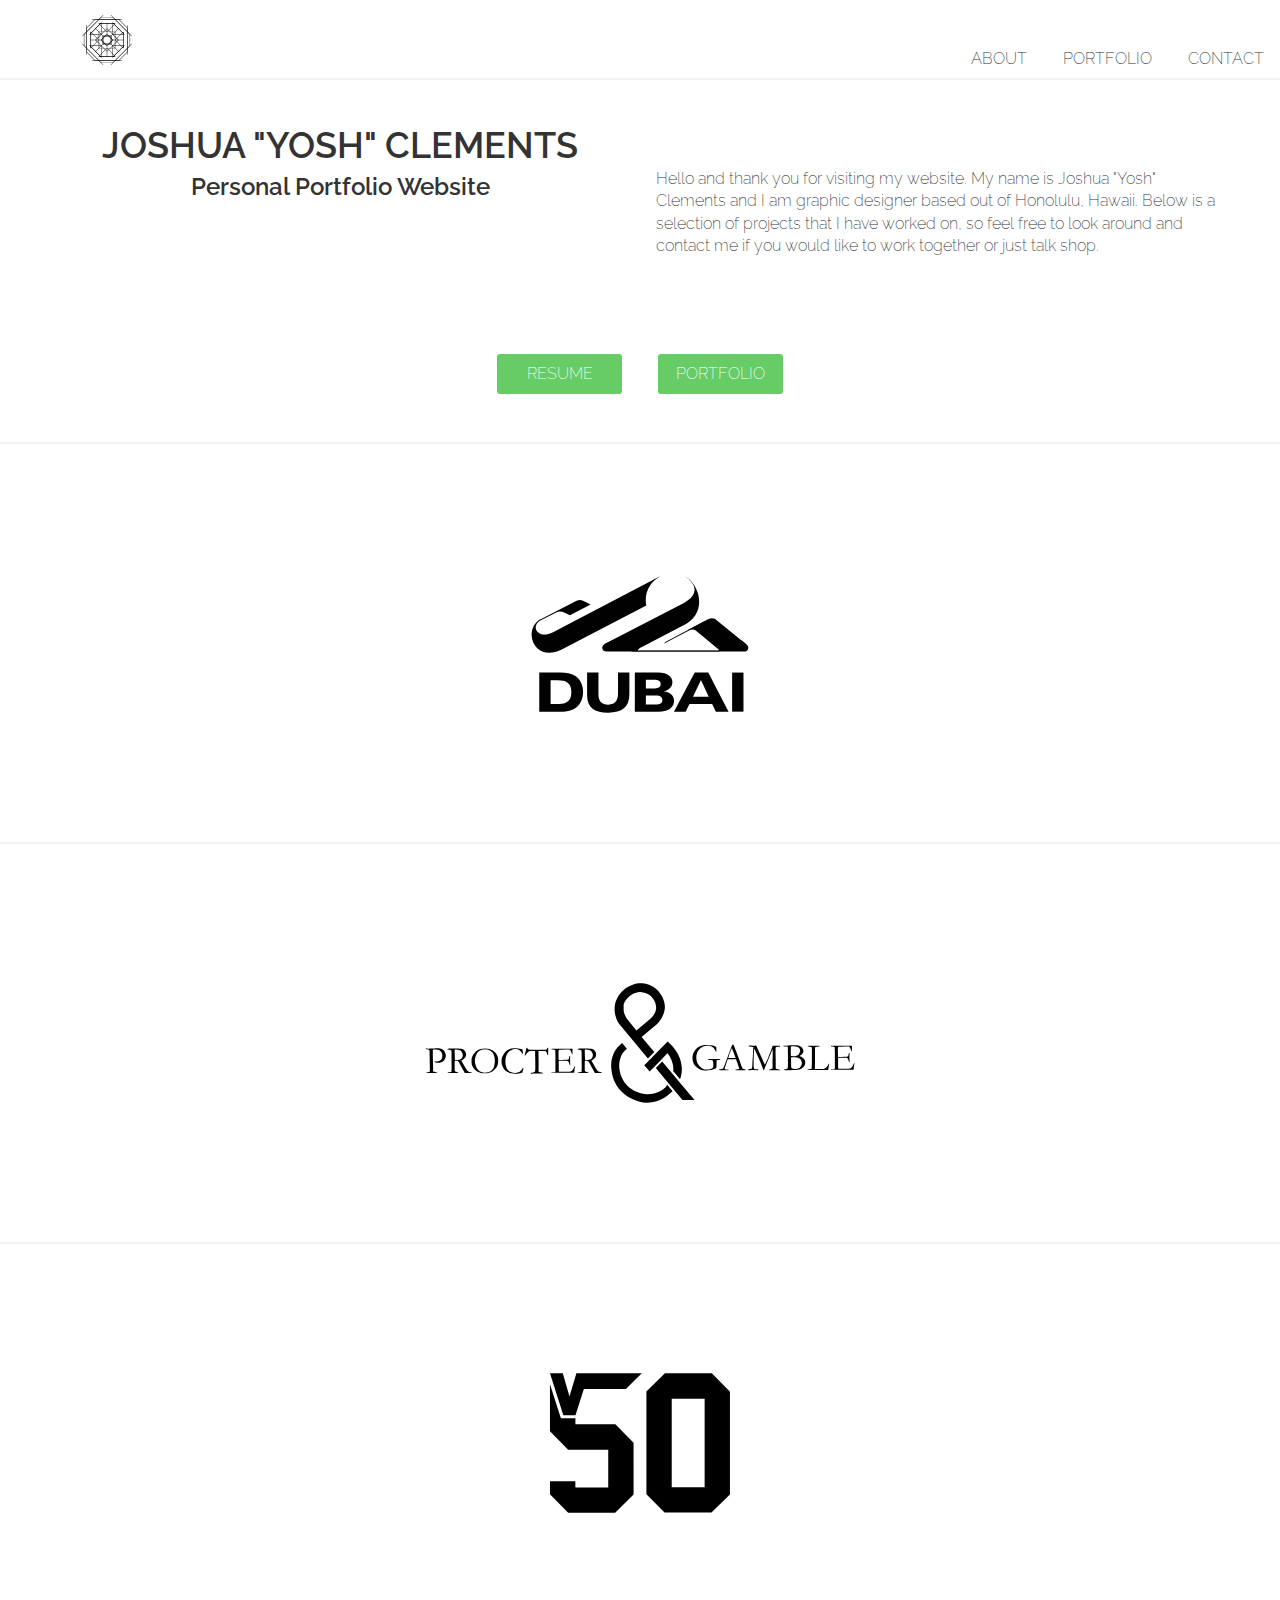
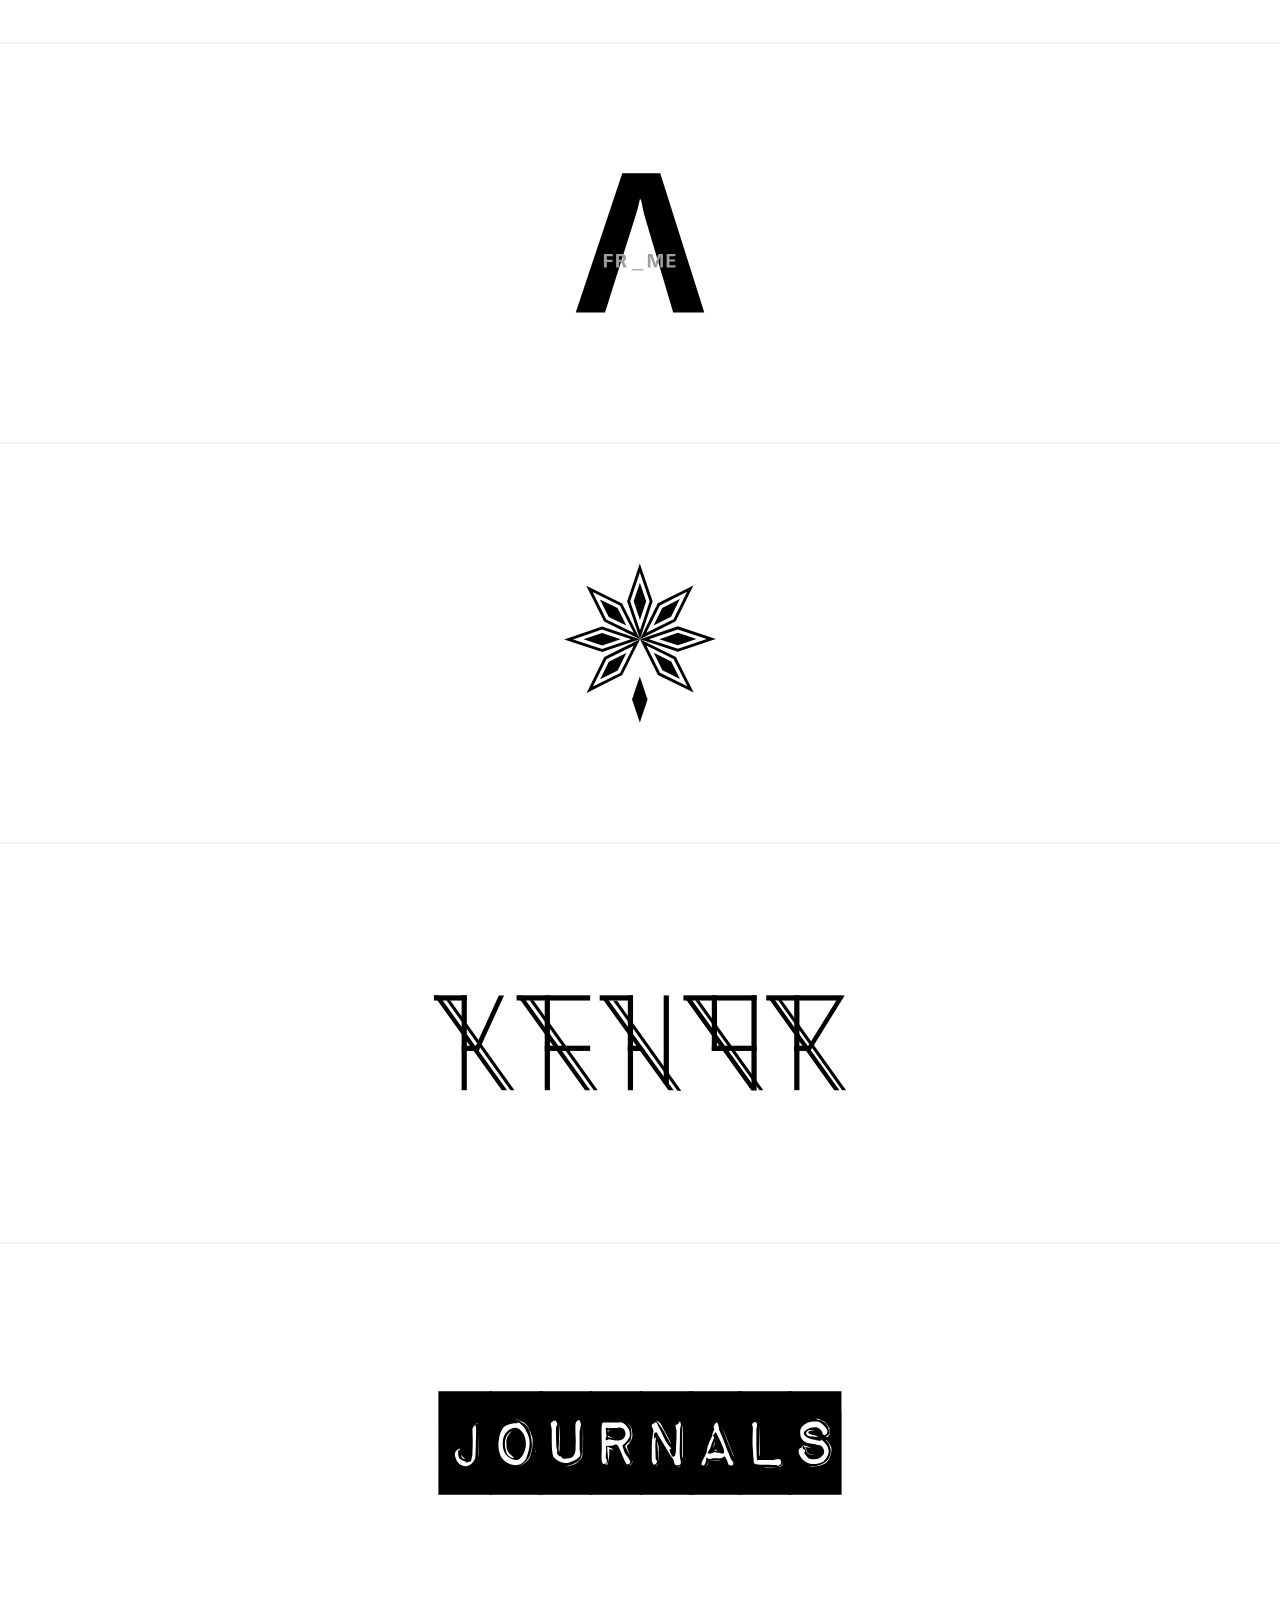
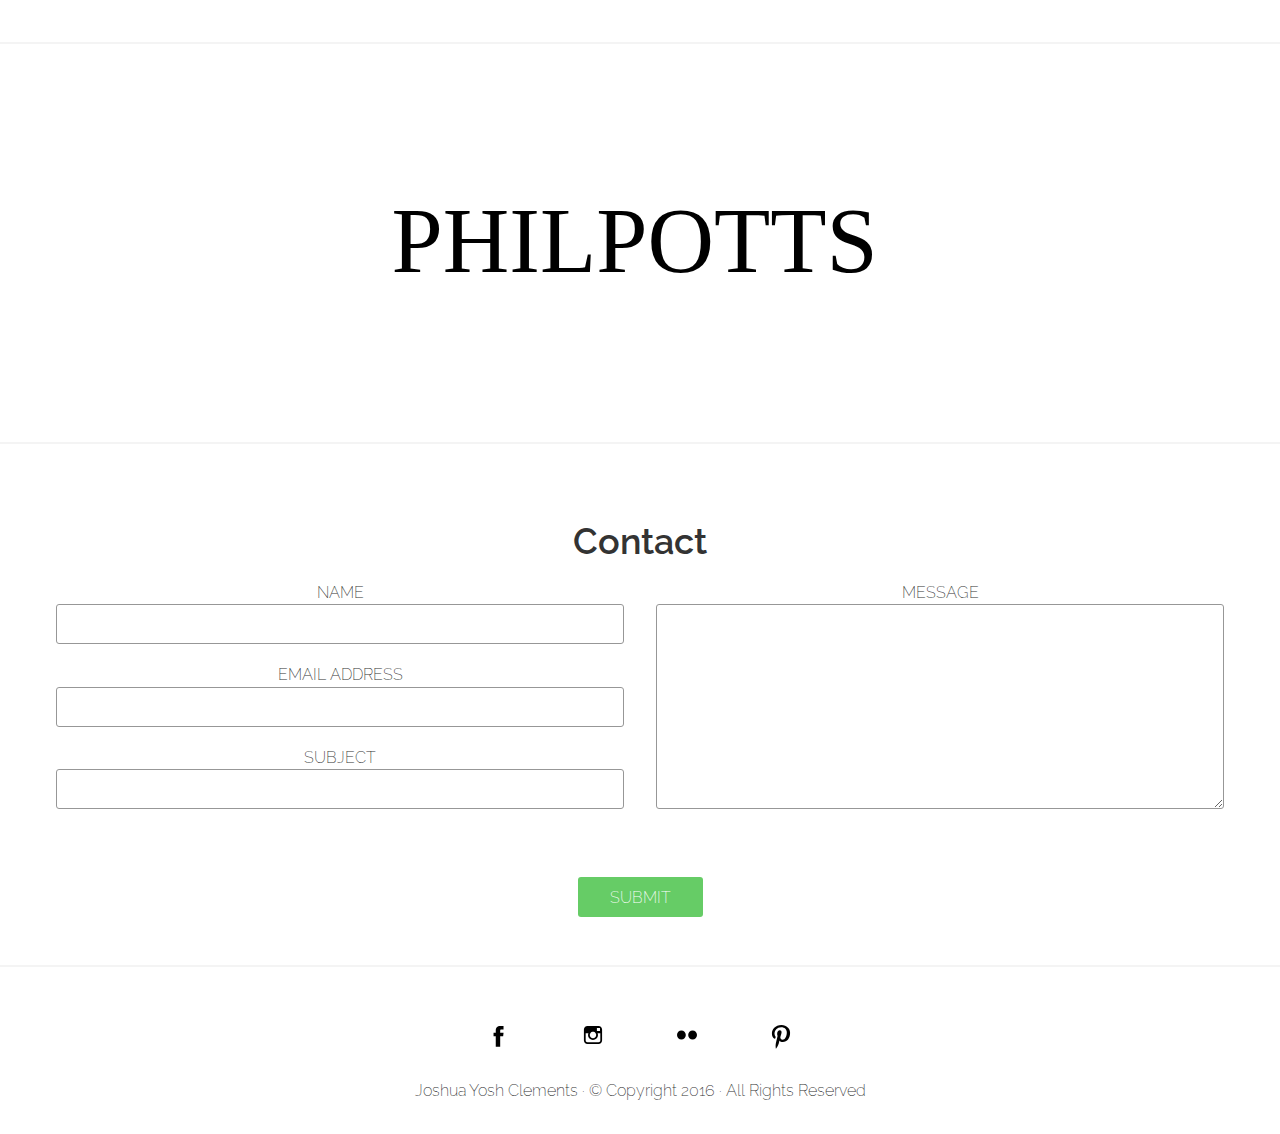
==== commit a67815d8: "Text area, Header" ====
--- a/index.html
+++ b/index.html
@@ -4,6 +4,7 @@
       <meta charset="UTF-8">
       <meta name="viewport" content="width=device-width, initial-scale=1">
       <title>Joshua Yosh Clements</title>
+      <link rel="shortcut icon" type="image/x-icon" href="favicon.ico" />
       <link href="styles/style.css" rel="stylesheet">
   	  <link href='https://fonts.googleapis.com/css?family=Raleway:400,300,600,200' rel='stylesheet' type='text/css'>
   </head>
@@ -28,11 +29,16 @@
 <!--END HEADER-->
 <!--START ABOUT-->
 
-      <section id="about" class="container about-sec">
+      <section id="about">
+        <div class="container">
         <div class="row per-state">
+          <div class="col-6">
             <h2>JOSHUA "YOSH" CLEMENTS</h2>
             <h3>Personal Portfolio Website</h3>
+          </div>
+          <div class="col-6">
             <p>Hello and thank you for visiting my website. My name is Joshua "Yosh" Clements and I am graphic designer based out of Honolulu, Hawaii. Below is a selection of projects that I have worked on, so feel free to look around and contact me if you would like to work together or just talk shop.</p>
+          </div>
         </div>
         <div class="row pers-state">
           <div class="col-12 center">
@@ -40,6 +46,7 @@
               <a class="about-button" href="images/yosh/JoshuaClements_Portfolio.pdf">PORTFOLIO</a>
           </div>
         </div>
+        </div>
       </section>
 
 <!--END ABOUT-->
@@ -153,7 +160,8 @@
 <!--START CONTACT-->
 
       <section id="contact-sec" class="contact-sec">
-        <div class="row container">
+        <div class="container">
+        <div class="row">
           <div class="col-12 contact">
             <h2>Contact</h2>
           </div>
@@ -170,12 +178,13 @@
           <div class="col-6">
             <form>
 			        <label>MESSAGE</label>
-			        <input class="message" type="text" />
+			        <textarea></textarea>
             </form>
           </div>
           <div class="col-12 center">
             <input class="about-button" type="submit" value="SUBMIT">
           </div>
+        </div>
         </div>
       </section>
 
--- a/styles/style.css
+++ b/styles/style.css
@@ -1,3 +1,3 @@
-*,*::before,*::after{margin:0;padding:0;box-sizing:border-box}form{width:100%}form label{font-size:16px}form select{padding:.5em;text-align:center}form input,form textarea{display:block;width:100%;height:40px;border:1px solid #979797;border-radius:3px;margin-bottom:20px}@media screen and (max-width: 779px){form{text-align:center}}input[type="email"],input[type="number"],input[type="search"],input[type="text"],input[type="tel"],input[type="url"],input[type="password"],input[type="checkbox"],input[type="radio"],textarea,select{-webkit-appearance:none;-moz-appearance:none;appearance:none}input[type="email"]:focus,input[type="email"]:active,input[type="number"]:focus,input[type="number"]:active,input[type="search"]:focus,input[type="search"]:active,input[type="text"]:focus,input[type="text"]:active,input[type="tel"]:focus,input[type="tel"]:active,input[type="url"]:focus,input[type="url"]:active,input[type="password"]:focus,input[type="password"]:active,input[type="checkbox"]:focus,input[type="checkbox"]:active,input[type="radio"]:focus,input[type="radio"]:active,textarea:focus,textarea:active,select:focus,select:active{outline:0}.form-sec form{padding:0 1em}.form-sec input,.form-sec textarea{margin:0 0 0.5em}html{font-size:16px}body{font-style:normal;font-variant:normal;font-weight:200;font-size:1em;line-height:1.4;font-family:"Raleway",Helvetica,Arial,sans-serif;color:#333}@media screen and (min-width: 600px){body{font-size:1.5em}}h1,h2,h3,h4,h5,h6{text-align:center;font-family:"Raleway",Helvetica,Arial,sans-serif;font-weight:600}h1{font-size:3.375em;padding-top:1.5em;font-weight:400}h2{font-size:2.25em}h3{font-size:1.5em}h4{font-size:1em}h5{font-size:1em;font-weight:400}h6{font-size:1em;font-weight:200}p{font-size:16px;text-align:left;/* margin:2em 0; */padding: 1em 0;}@media screen and (max-width: 779px){p{margin:0 7em}}@media screen and (max-width: 600px){p{margin:0 4em}}@media screen and (max-width: 450px){p{margin:0 1em}}.container{width:100%;max-width:1200px;margin:0 auto;align-content: center;/* text-align: inherit; */}.row{margin:0;border-bottom:2px solid rgba(151,151,151,0.1)}.row:before,.row:after{content:"";display:table}.row:after{clear:both}.row .header{height:100px}.row .borderless{border-bottom:none}[class^="col-"]{width:100%;float:left;min-height:1px;padding:0 1em 1em 1em;font-size:16px}[class^="col-"] div{height:inherit;padding:.75em 0}@media screen and (min-width: 780px){.col-1{width:8.33333%}}@media screen and (min-width: 780px){.col-2{width:16.66667%}}@media screen and (min-width: 780px){.col-3{width:25%}}@media screen and (min-width: 780px){.col-4{width:33.33333%}}@media screen and (min-width: 780px){.col-5{width:41.66667%}}@media screen and (min-width: 780px){.col-6{width:50%}}@media screen and (min-width: 780px){.col-7{width:58.33333%}}@media screen and (min-width: 780px){.col-8{width:66.66667%}}@media screen and (min-width: 780px){.col-9{width:75%}}@media screen and (min-width: 780px){.col-10{width:83.33333%}}@media screen and (min-width: 780px){.col-11{width:91.66667%}}@media screen and (min-width: 780px){.col-12{width:100%}}.header{height:80px;width:100%;background-color:#ffffff;position:fixed;z-index:5}.logohome{padding:0;text-align:center}.personallogo{width:50px;max-height:50px;margin-top:15px}.mainnav{text-align:right;background:#ffffff;padding:0}.mainnav ul{padding-top:3em}@media screen and (max-width: 779px){.mainnav ul{padding-top:1em}}.mainnav li{list-style:none;display:inline;padding:0 1em}.mainnav a{text-decoration:none;color:#333333}@media screen and (max-width: 779px){.mainnav{text-align:center}}button,.button,.about-button{font-size:16px;font-family:"Raleway",Helvetica,Arial,sans-serif;-webkit-appearance:none;-moz-appearance:none;appearance:none;background-color:transparent;border:0 none;text-align:center;display:inline-block;text-decoration:none;color:#FFFFFF;font:inherit;padding:0.6em 1em;margin:5em 1em 0 1em;background-color:rgba(255,255,255,0.2);border-radius:3px;height:40px;width:125px}button:hover,.button:hover,.about-button:hover{background-color:#66CC66}button:focus,button:active,.button:focus,.button:active,.about-button:focus,.about-button:active{outline:none;box-shadow:0 0 1px 3px rgba(76,130,246,0.5)}.about-button{font-size:16px;font-family:"Raleway",Helvetica,Arial,sans-serif;color:#ffffff;background-color:#66CC66;margin:2em 1em}.about-button:hover{color:#ffffff;background-color:rgba(0,0,0,0.3)}.per-state,.contact{border-bottom:none}.center{text-align:center}.hero-image{border:none;margin-left:-1em;margin-right:-1em}img{width:100%;height:auto}.projectpreview{height:inherit;display:block}.projectpreview:hover .projectlogo{display:none}.project-desc{margin:0;padding:0}.projectlogo{width:inherit;height:inherit;z-index:2;margin:0 -1em;position:absolute;background-color:white;border-bottom:2px solid rgba(151,151,151,0.1)}@media screen and (max-width: 600px){.projectlogo{display:none}}.subpagelink{position:absolute;z-index:1;left:0;right:0;color:#ffffff;text-align:center;background-color:rgba(0,0,0,0.5)}.subpagelink p{text-align:center}.logo{height:400px;overflow-y:hidden}.contact{margin-top:4.5em}.social{margin-top:2em}.social-icon{max-height:40px;max-width:40px;margin:0 1em}.footer{text-align:center;margin:0}#about{padding-top:5em}#dubai{background-image:url(../images/dubai/Dubai_MockUp.jpg);background-color:transparent;background-position:center;background-repeat:no-repeat;background-size:cover}#proctorandgamble{background-image:url(../images/PandG/ProctorandGamble_Stationary.jpg);background-color:transparent;background-position:center;background-repeat:no-repeat;background-size:cover}#vans{background-image:url(../images/vans/Vans_Shoebox.jpg);background-color:transparent;background-position:center;background-repeat:no-repeat;background-size:cover}#aframe{background-image:url(../images/aframe/aframe_mock-up.jpg);background-color:transparent;background-position:center;background-repeat:no-repeat;background-size:cover}#ichor{background-image:url(../images/ichor/ichor_bottle_mockup.jpg);background-color:transparent;background-position:center;background-repeat:no-repeat;background-size:cover}#kenor{background-image:url(../images/kenor/kenor_brochure_mockup.jpg);background-color:transparent;background-position:center;background-repeat:no-repeat;background-size:cover}#journals{background-image:url(../images/journals/Journals.jpg);background-color:transparent;background-position:center;background-repeat:no-repeat;background-size:cover}#philpotts{background-image:url(../images/philpotts/Philpotts_Mock-Up_Devices.jpg);background-color:transparent;background-position:center;background-repeat:no-repeat;background-size:cover}.subpage-logo{max-width:100px}.subpage-logo{max-width:100px}.subpage-logo{max-width:100px}.subpage-image{max-height:500px}.subpage-logo{max-width:100px}.subpage-logo{max-width:100px}.subpage-logo{max-width:100px}.subpage-logo{max-width:100px}.subpage-logo{max-width:100px}
+*,*::before,*::after{margin:0;padding:0;box-sizing:border-box}form{width:100%}form label{font-size:16px}form select{padding:.5em;text-align:center}form input,form textarea{display:block;width:100%;height:40px;border:1px solid #979797;border-radius:3px;margin-bottom:20px}@media screen and (max-width: 779px){form{text-align:center}}form textarea{height:205px}input[type="email"],input[type="number"],input[type="search"],input[type="text"],input[type="tel"],input[type="url"],input[type="password"],input[type="checkbox"],input[type="radio"],textarea,select{-webkit-appearance:none;-moz-appearance:none;appearance:none}input[type="email"]:focus,input[type="email"]:active,input[type="number"]:focus,input[type="number"]:active,input[type="search"]:focus,input[type="search"]:active,input[type="text"]:focus,input[type="text"]:active,input[type="tel"]:focus,input[type="tel"]:active,input[type="url"]:focus,input[type="url"]:active,input[type="password"]:focus,input[type="password"]:active,input[type="checkbox"]:focus,input[type="checkbox"]:active,input[type="radio"]:focus,input[type="radio"]:active,textarea:focus,textarea:active,select:focus,select:active{outline:0}.form-sec form{padding:0 1em}.form-sec input,.form-sec textarea{margin:0 0 0.5em}html{font-size:16px}body{font-style:normal;font-variant:normal;font-weight:200;font-size:1em;line-height:1.4;font-family:"Raleway",Helvetica,Arial,sans-serif;color:#333}@media screen and (min-width: 600px){body{font-size:1.5em}}h1,h2,h3,h4,h5,h6{text-align:center;font-family:"Raleway",Helvetica,Arial,sans-serif;font-weight:600}h1{font-size:3.375em;padding-top:1.5em;font-weight:400}h2{font-size:2.25em}h3{font-size:1.5em}h4{font-size:1em}h5{font-size:1em;font-weight:400}h6{font-size:1em;font-weight:200}p{font-size:16px;text-align:left;margin:2em 0;padding:1em 0}@media screen and (max-width: 779px){p{margin:0 7em}}@media screen and (max-width: 600px){p{margin:0 4em}}@media screen and (max-width: 450px){p{margin:0 1em}}.container{width:100%;max-width:1200px;margin:0 auto;text-align:center}.row{margin:0}.row:before,.row:after{content:"";display:table}.row:after{clear:both}.row .header{height:100px;border-bottom:2px solid rgba(151,151,151,0.1)}.row .borderless{border-bottom:none}[class^="col-"]{width:100%;float:left;min-height:1px;padding:0 1em 1em 1em;font-size:16px}[class^="col-"] div{height:inherit;padding:.75em 0}@media screen and (min-width: 780px){.col-1{width:8.33333%}}@media screen and (min-width: 780px){.col-2{width:16.66667%}}@media screen and (min-width: 780px){.col-3{width:25%}}@media screen and (min-width: 780px){.col-4{width:33.33333%}}@media screen and (min-width: 780px){.col-5{width:41.66667%}}@media screen and (min-width: 780px){.col-6{width:50%}}@media screen and (min-width: 780px){.col-7{width:58.33333%}}@media screen and (min-width: 780px){.col-8{width:66.66667%}}@media screen and (min-width: 780px){.col-9{width:75%}}@media screen and (min-width: 780px){.col-10{width:83.33333%}}@media screen and (min-width: 780px){.col-11{width:91.66667%}}@media screen and (min-width: 780px){.col-12{width:100%}}.header{height:80px;width:100%;background-color:#ffffff;position:fixed;border-bottom:2px solid rgba(151,151,151,0.1);z-index:5}.logohome{padding:0;text-align:center}.personallogo{width:50px;max-height:50px;margin-top:15px}.mainnav{text-align:right;background:#ffffff;padding:0}.mainnav ul{padding-top:3em}@media screen and (max-width: 779px){.mainnav ul{padding-top:1em}}.mainnav li{list-style:none;display:inline;padding:0 1em}.mainnav a{text-decoration:none;color:#333333}@media screen and (max-width: 779px){.mainnav{text-align:center}}button,.button,.about-button{font-size:16px;font-family:"Raleway",Helvetica,Arial,sans-serif;-webkit-appearance:none;-moz-appearance:none;appearance:none;background-color:transparent;border:0 none;text-align:center;display:inline-block;text-decoration:none;color:#FFFFFF;font:inherit;padding:0.6em 1em;margin:5em 1em 0 1em;background-color:rgba(255,255,255,0.2);border-radius:3px;height:40px;width:125px}button:hover,.button:hover,.about-button:hover{background-color:#66CC66}button:focus,button:active,.button:focus,.button:active,.about-button:focus,.about-button:active{outline:none;box-shadow:0 0 1px 3px rgba(76,130,246,0.5)}.about-button{font-size:16px;font-family:"Raleway",Helvetica,Arial,sans-serif;color:#ffffff;background-color:#66CC66;margin:2em 1em}.about-button:hover{color:#ffffff;background-color:rgba(0,0,0,0.3)}.per-state,.contact{border-bottom:none}.center{text-align:center}.hero-image{border:none;margin-left:-1em;margin-right:-1em}img{width:100%;height:auto}.projectpreview{height:inherit;display:block}.projectpreview:hover .projectlogo{display:none}.project-desc{margin:0;padding:0}.projectlogo{width:inherit;height:inherit;z-index:2;margin:0 -1em;position:absolute;background-color:white;border-bottom:2px solid rgba(151,151,151,0.1)}@media screen and (max-width: 600px){.projectlogo{display:none}}.subpagelink{position:absolute;z-index:1;left:0;right:0;color:#ffffff;text-align:center;background-color:rgba(0,0,0,0.5)}.subpagelink p{text-align:center}.logo{height:400px;overflow-y:hidden}.contact{margin-top:4.5em}.social{margin-top:2em}.social-icon{max-height:40px;max-width:40px;margin:0 1em}.footer{text-align:center;margin:0}#about{padding-top:5em}#contact-sec,#about{border-bottom:2px solid rgba(151,151,151,0.1)}#dubai{background-image:url(../images/dubai/Dubai_MockUp.jpg);background-color:transparent;background-position:center;background-repeat:no-repeat;background-size:cover}#proctorandgamble{background-image:url(../images/PandG/ProctorandGamble_Stationary.jpg);background-color:transparent;background-position:center;background-repeat:no-repeat;background-size:cover}#vans{background-image:url(../images/vans/Vans_Shoebox.jpg);background-color:transparent;background-position:center;background-repeat:no-repeat;background-size:cover}#aframe{background-image:url(../images/aframe/aframe_mock-up.jpg);background-color:transparent;background-position:center;background-repeat:no-repeat;background-size:cover}#ichor{background-image:url(../images/ichor/ichor_bottle_mockup.jpg);background-color:transparent;background-position:center;background-repeat:no-repeat;background-size:cover}#kenor{background-image:url(../images/kenor/kenor_brochure_mockup.jpg);background-color:transparent;background-position:center;background-repeat:no-repeat;background-size:cover}#journals{background-image:url(../images/journals/Journals.jpg);background-color:transparent;background-position:center;background-repeat:no-repeat;background-size:cover}#philpotts{background-image:url(../images/philpotts/Philpotts_Mock-Up_Devices.jpg);background-color:transparent;background-position:center;background-repeat:no-repeat;background-size:cover}.subpage-logo{max-width:100px}.subpage-logo{max-width:100px}.subpage-logo{max-width:100px}.subpage-image{max-height:500px}.subpage-logo{max-width:100px}.subpage-logo{max-width:100px}.subpage-logo{max-width:100px}.subpage-logo{max-width:100px}.subpage-logo{max-width:100px}
 
 /*# sourceMappingURL=style.css.map */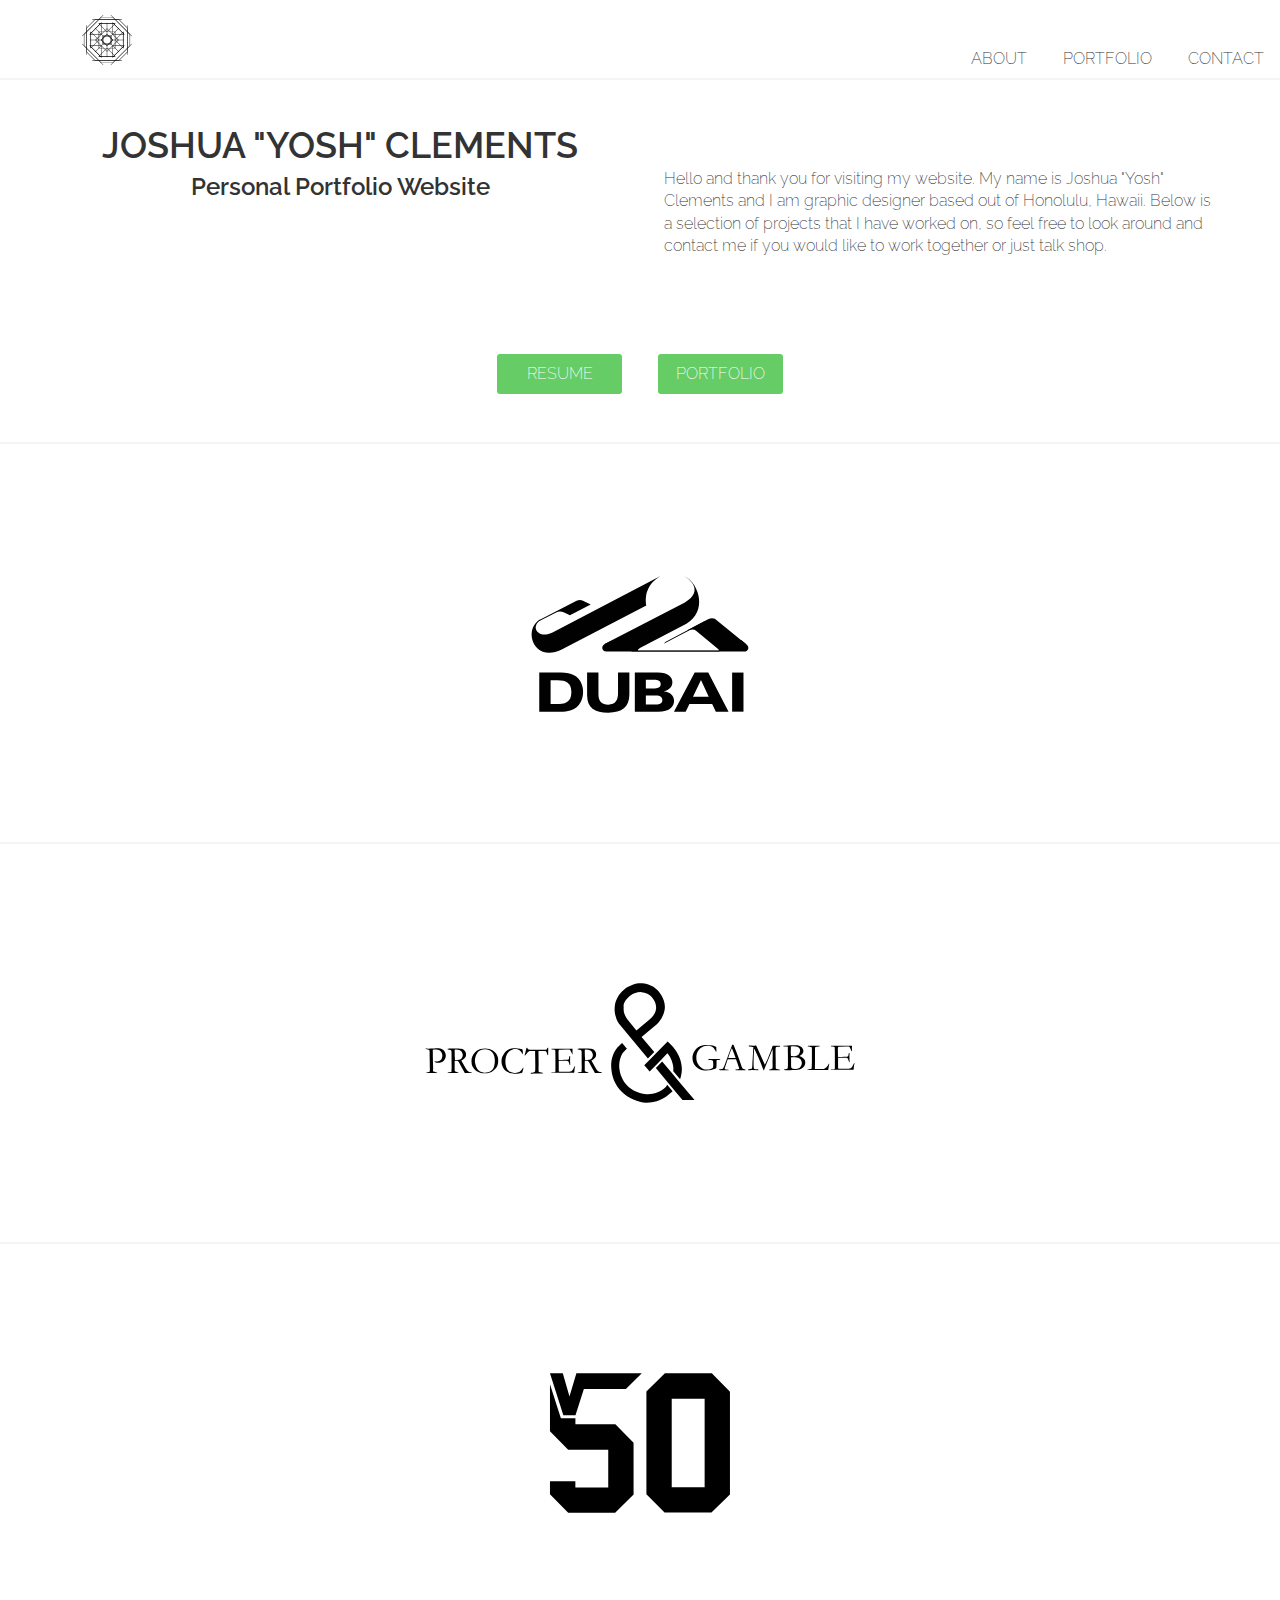
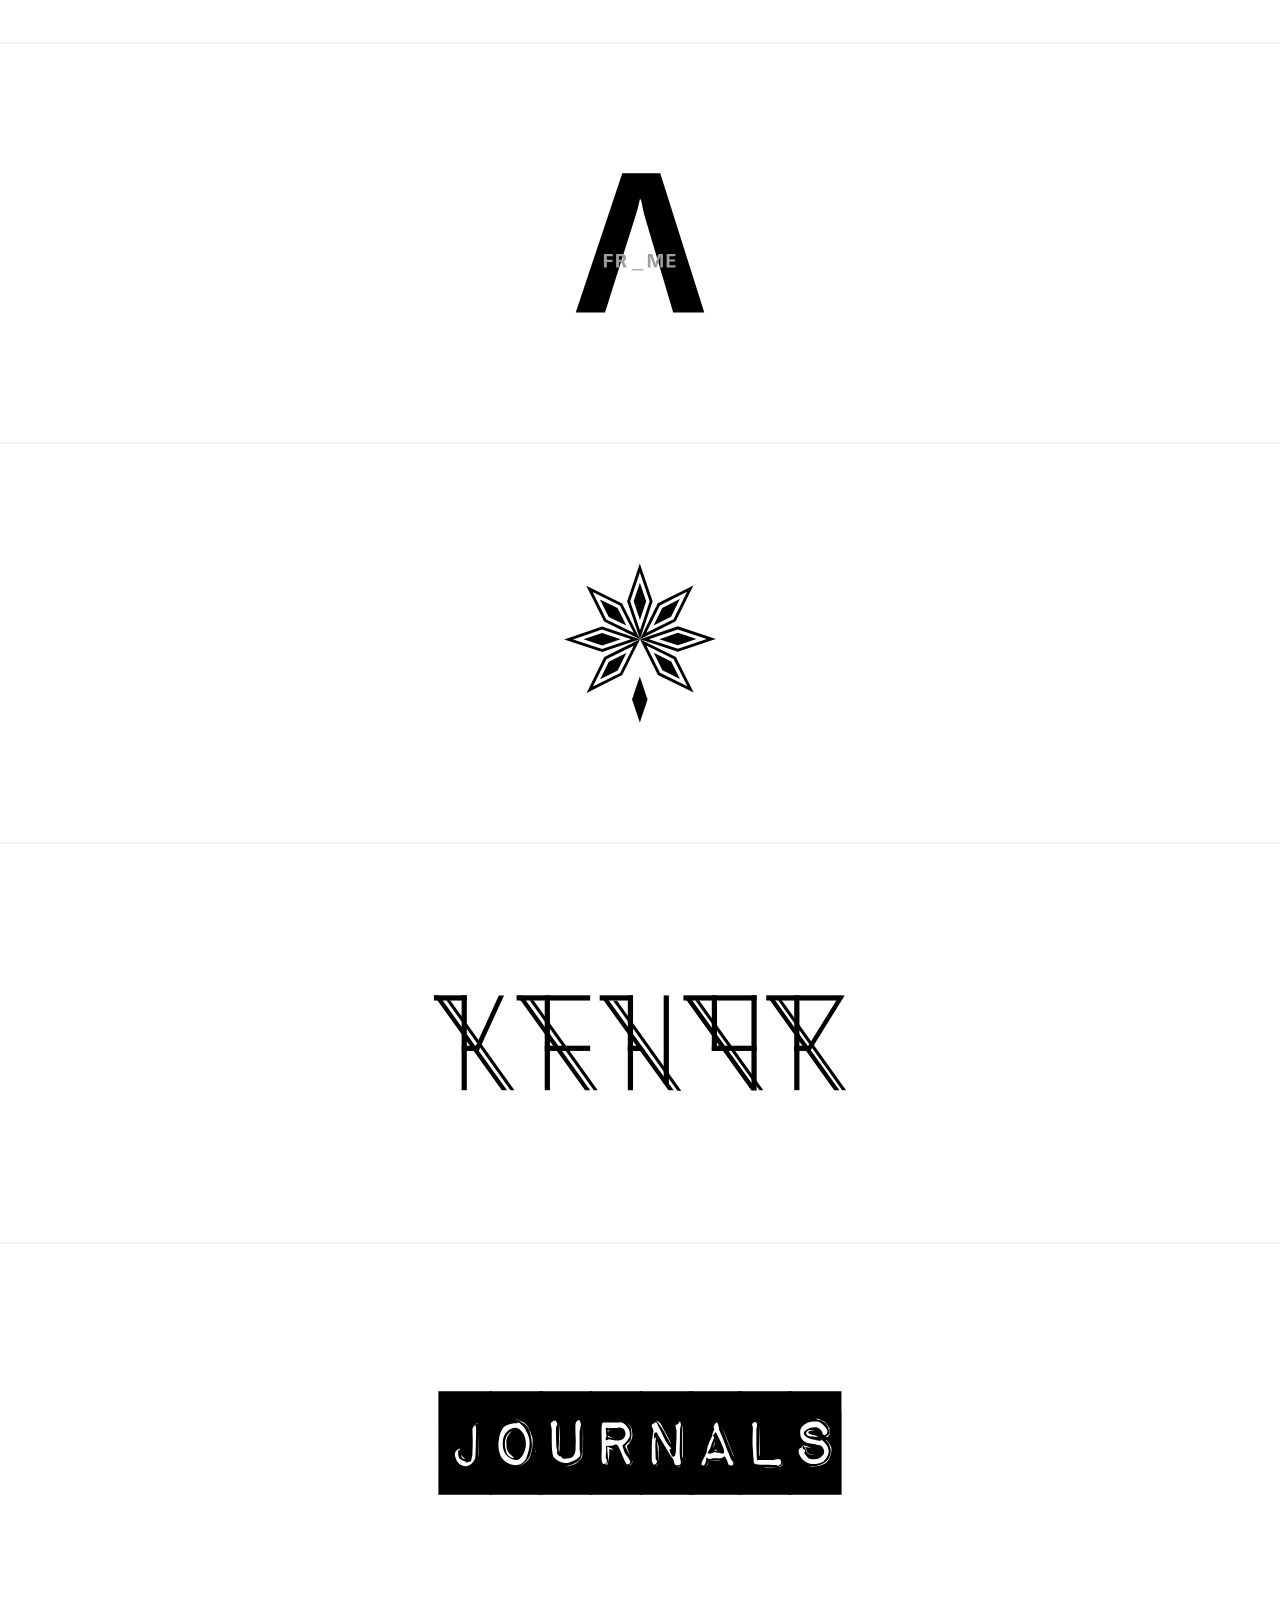
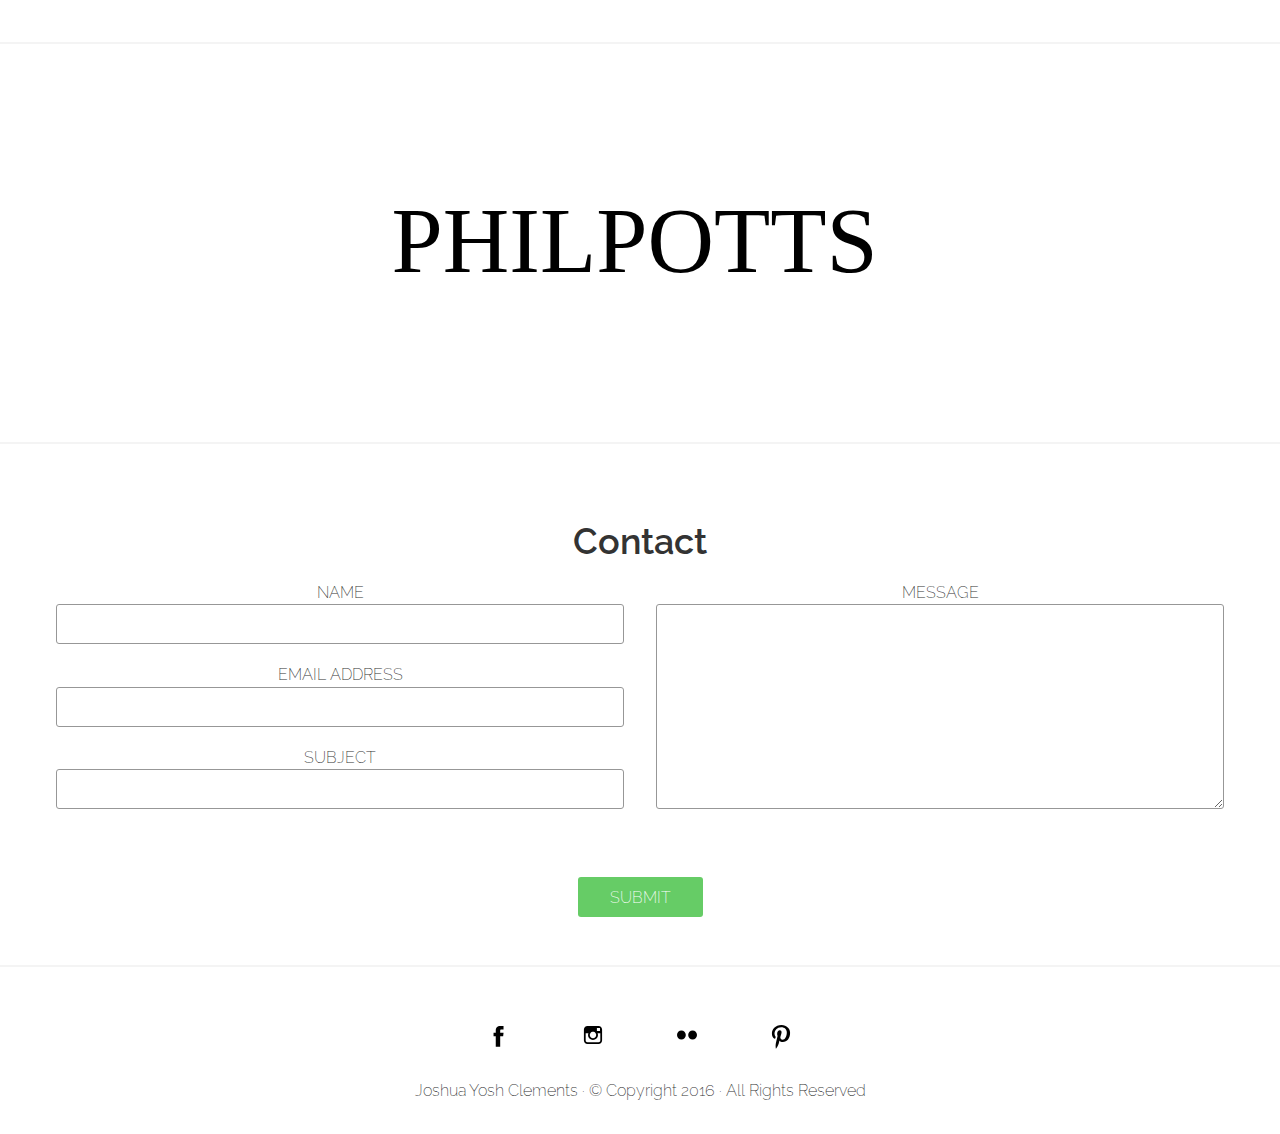
==== commit 6dfc0d64: "portfolio-sec" ====
--- a/index.html
+++ b/index.html
@@ -52,7 +52,7 @@
 <!--END ABOUT-->
 <!--START PORTFOLIO-->
 
-<section id="dubai" class="portfolio-sec">
+<section id="dubai">
           <div id="portfolio" class="row logo">
             <div class="col-12 projectpreview">
               <img class="projectlogo" src="images/dubai/dubai_bw_homelogo.svg" alt="Dubai Logo">
@@ -65,7 +65,7 @@
           </div>
 </section>
 
-<section id="proctorandgamble" class="portfolio-sec">
+<section id="proctorandgamble">
           <div class="row logo">
             <div class="col-12 projectpreview">
               <img class="projectlogo" src="images/PandG/proctorandgamble_bw_homelogo.svg" alt="Proctor and Gamble Logo">
@@ -78,7 +78,7 @@
           </div>
 </section>
 
-<section id="vans" class="portfolio-sec">
+<section id="vans">
           <div class="row logo">
             <div class="col-12 projectpreview">
               <img class="projectlogo" src="images/vans/vans_homelogo.svg" alt="Vans 50th Anniversary Logo">
@@ -91,7 +91,7 @@
           </div>
 </section>
 
-<section id="aframe" class="portfolio-sec">
+<section id="aframe">
           <div class="row logo">
             <div class="col-12 projectpreview">
               <img class="projectlogo" src="images/aframe/aframe_homelogo.svg" alt="A-Frame Magazine Logo">
@@ -104,7 +104,7 @@
           </div>
 </section>
 
-<section id="ichor" class="portfolio-sec">
+<section id="ichor">
           <div class="row logo">
             <div class="col-12 projectpreview">
               <img class="projectlogo" src="images/ichor/ichor_bw_homelogo.svg" alt="Ichor Logo">
@@ -117,7 +117,7 @@
           </div>
 </section>
 
-<section id="kenor" class="portfolio-sec">
+<section id="kenor">
           <div class="row logo">
             <div class="col-12 projectpreview">
               <img class="projectlogo" src="images/kenor/kenor_homelogo.svg" alt="Kenor Logo">
@@ -130,7 +130,7 @@
           </div>
 </section>
 
-<section id="journals" class="portfolio-sec">
+<section id="journals">
           <div class="row logo">
             <div class="col-12 projectpreview">
               <img class="projectlogo" src="images/journals/journals_homelogo.svg" alt="Journals Logo">
@@ -143,7 +143,7 @@
           </div>
 </section>
 
-<section id="philpotts" class="portfolio-sec">
+<section id="philpotts">
           <div class="row logo">
             <div class="col-12 projectpreview">
               <img class="projectlogo" src="images/philpotts/philpotts_homelogo.svg" alt="Philpotts Logo">
@@ -205,7 +205,6 @@
         </div>
 
       </div>
-  </div>
 
 <!--END CONTAINER-->
 
--- a/styles/style.css
+++ b/styles/style.css
@@ -1,3 +1,3 @@
-*,*::before,*::after{margin:0;padding:0;box-sizing:border-box}form{width:100%}form label{font-size:16px}form select{padding:.5em;text-align:center}form input,form textarea{display:block;width:100%;height:40px;border:1px solid #979797;border-radius:3px;margin-bottom:20px}@media screen and (max-width: 779px){form{text-align:center}}form textarea{height:205px}input[type="email"],input[type="number"],input[type="search"],input[type="text"],input[type="tel"],input[type="url"],input[type="password"],input[type="checkbox"],input[type="radio"],textarea,select{-webkit-appearance:none;-moz-appearance:none;appearance:none}input[type="email"]:focus,input[type="email"]:active,input[type="number"]:focus,input[type="number"]:active,input[type="search"]:focus,input[type="search"]:active,input[type="text"]:focus,input[type="text"]:active,input[type="tel"]:focus,input[type="tel"]:active,input[type="url"]:focus,input[type="url"]:active,input[type="password"]:focus,input[type="password"]:active,input[type="checkbox"]:focus,input[type="checkbox"]:active,input[type="radio"]:focus,input[type="radio"]:active,textarea:focus,textarea:active,select:focus,select:active{outline:0}.form-sec form{padding:0 1em}.form-sec input,.form-sec textarea{margin:0 0 0.5em}html{font-size:16px}body{font-style:normal;font-variant:normal;font-weight:200;font-size:1em;line-height:1.4;font-family:"Raleway",Helvetica,Arial,sans-serif;color:#333}@media screen and (min-width: 600px){body{font-size:1.5em}}h1,h2,h3,h4,h5,h6{text-align:center;font-family:"Raleway",Helvetica,Arial,sans-serif;font-weight:600}h1{font-size:3.375em;padding-top:1.5em;font-weight:400}h2{font-size:2.25em}h3{font-size:1.5em}h4{font-size:1em}h5{font-size:1em;font-weight:400}h6{font-size:1em;font-weight:200}p{font-size:16px;text-align:left;margin:2em 0;padding:1em 0}@media screen and (max-width: 779px){p{margin:0 7em}}@media screen and (max-width: 600px){p{margin:0 4em}}@media screen and (max-width: 450px){p{margin:0 1em}}.container{width:100%;max-width:1200px;margin:0 auto;text-align:center}.row{margin:0}.row:before,.row:after{content:"";display:table}.row:after{clear:both}.row .header{height:100px;border-bottom:2px solid rgba(151,151,151,0.1)}.row .borderless{border-bottom:none}[class^="col-"]{width:100%;float:left;min-height:1px;padding:0 1em 1em 1em;font-size:16px}[class^="col-"] div{height:inherit;padding:.75em 0}@media screen and (min-width: 780px){.col-1{width:8.33333%}}@media screen and (min-width: 780px){.col-2{width:16.66667%}}@media screen and (min-width: 780px){.col-3{width:25%}}@media screen and (min-width: 780px){.col-4{width:33.33333%}}@media screen and (min-width: 780px){.col-5{width:41.66667%}}@media screen and (min-width: 780px){.col-6{width:50%}}@media screen and (min-width: 780px){.col-7{width:58.33333%}}@media screen and (min-width: 780px){.col-8{width:66.66667%}}@media screen and (min-width: 780px){.col-9{width:75%}}@media screen and (min-width: 780px){.col-10{width:83.33333%}}@media screen and (min-width: 780px){.col-11{width:91.66667%}}@media screen and (min-width: 780px){.col-12{width:100%}}.header{height:80px;width:100%;background-color:#ffffff;position:fixed;border-bottom:2px solid rgba(151,151,151,0.1);z-index:5}.logohome{padding:0;text-align:center}.personallogo{width:50px;max-height:50px;margin-top:15px}.mainnav{text-align:right;background:#ffffff;padding:0}.mainnav ul{padding-top:3em}@media screen and (max-width: 779px){.mainnav ul{padding-top:1em}}.mainnav li{list-style:none;display:inline;padding:0 1em}.mainnav a{text-decoration:none;color:#333333}@media screen and (max-width: 779px){.mainnav{text-align:center}}button,.button,.about-button{font-size:16px;font-family:"Raleway",Helvetica,Arial,sans-serif;-webkit-appearance:none;-moz-appearance:none;appearance:none;background-color:transparent;border:0 none;text-align:center;display:inline-block;text-decoration:none;color:#FFFFFF;font:inherit;padding:0.6em 1em;margin:5em 1em 0 1em;background-color:rgba(255,255,255,0.2);border-radius:3px;height:40px;width:125px}button:hover,.button:hover,.about-button:hover{background-color:#66CC66}button:focus,button:active,.button:focus,.button:active,.about-button:focus,.about-button:active{outline:none;box-shadow:0 0 1px 3px rgba(76,130,246,0.5)}.about-button{font-size:16px;font-family:"Raleway",Helvetica,Arial,sans-serif;color:#ffffff;background-color:#66CC66;margin:2em 1em}.about-button:hover{color:#ffffff;background-color:rgba(0,0,0,0.3)}.per-state,.contact{border-bottom:none}.center{text-align:center}.hero-image{border:none;margin-left:-1em;margin-right:-1em}img{width:100%;height:auto}.projectpreview{height:inherit;display:block}.projectpreview:hover .projectlogo{display:none}.project-desc{margin:0;padding:0}.projectlogo{width:inherit;height:inherit;z-index:2;margin:0 -1em;position:absolute;background-color:white;border-bottom:2px solid rgba(151,151,151,0.1)}@media screen and (max-width: 600px){.projectlogo{display:none}}.subpagelink{position:absolute;z-index:1;left:0;right:0;color:#ffffff;text-align:center;background-color:rgba(0,0,0,0.5)}.subpagelink p{text-align:center}.logo{height:400px;overflow-y:hidden}.contact{margin-top:4.5em}.social{margin-top:2em}.social-icon{max-height:40px;max-width:40px;margin:0 1em}.footer{text-align:center;margin:0}#about{padding-top:5em}#contact-sec,#about{border-bottom:2px solid rgba(151,151,151,0.1)}#dubai{background-image:url(../images/dubai/Dubai_MockUp.jpg);background-color:transparent;background-position:center;background-repeat:no-repeat;background-size:cover}#proctorandgamble{background-image:url(../images/PandG/ProctorandGamble_Stationary.jpg);background-color:transparent;background-position:center;background-repeat:no-repeat;background-size:cover}#vans{background-image:url(../images/vans/Vans_Shoebox.jpg);background-color:transparent;background-position:center;background-repeat:no-repeat;background-size:cover}#aframe{background-image:url(../images/aframe/aframe_mock-up.jpg);background-color:transparent;background-position:center;background-repeat:no-repeat;background-size:cover}#ichor{background-image:url(../images/ichor/ichor_bottle_mockup.jpg);background-color:transparent;background-position:center;background-repeat:no-repeat;background-size:cover}#kenor{background-image:url(../images/kenor/kenor_brochure_mockup.jpg);background-color:transparent;background-position:center;background-repeat:no-repeat;background-size:cover}#journals{background-image:url(../images/journals/Journals.jpg);background-color:transparent;background-position:center;background-repeat:no-repeat;background-size:cover}#philpotts{background-image:url(../images/philpotts/Philpotts_Mock-Up_Devices.jpg);background-color:transparent;background-position:center;background-repeat:no-repeat;background-size:cover}.subpage-logo{max-width:100px}.subpage-logo{max-width:100px}.subpage-logo{max-width:100px}.subpage-image{max-height:500px}.subpage-logo{max-width:100px}.subpage-logo{max-width:100px}.subpage-logo{max-width:100px}.subpage-logo{max-width:100px}.subpage-logo{max-width:100px}
+*,*::before,*::after{margin:0;padding:0;box-sizing:border-box}form{width:100%}form label{font-size:16px}form select{padding:.5em;text-align:center}form input,form textarea{display:block;width:100%;height:40px;border:1px solid #979797;border-radius:3px;margin-bottom:20px}@media screen and (max-width: 779px){form{text-align:center}}form textarea{height:205px}input[type="email"],input[type="number"],input[type="search"],input[type="text"],input[type="tel"],input[type="url"],input[type="password"],input[type="checkbox"],input[type="radio"],textarea,select{-webkit-appearance:none;-moz-appearance:none;appearance:none}input[type="email"]:focus,input[type="email"]:active,input[type="number"]:focus,input[type="number"]:active,input[type="search"]:focus,input[type="search"]:active,input[type="text"]:focus,input[type="text"]:active,input[type="tel"]:focus,input[type="tel"]:active,input[type="url"]:focus,input[type="url"]:active,input[type="password"]:focus,input[type="password"]:active,input[type="checkbox"]:focus,input[type="checkbox"]:active,input[type="radio"]:focus,input[type="radio"]:active,textarea:focus,textarea:active,select:focus,select:active{outline:0}.form-sec form{padding:0 1em}.form-sec input,.form-sec textarea{margin:0 0 0.5em}html{font-size:16px}body{font-style:normal;font-variant:normal;font-weight:200;font-size:1em;line-height:1.4;font-family:"Raleway",Helvetica,Arial,sans-serif;color:#333}@media screen and (min-width: 600px){body{font-size:1.5em}}h1,h2,h3,h4,h5,h6{text-align:center;font-family:"Raleway",Helvetica,Arial,sans-serif;font-weight:600}h1{font-size:3.375em;padding-top:1.5em;font-weight:400}h2{font-size:2.25em}h3{font-size:1.5em}h4{font-size:1em}h5{font-size:1em;font-weight:400}h6{font-size:1em;font-weight:200}p{font-size:16px;text-align:left;margin:2em 0;padding:1em 0.5em}@media screen and (max-width: 779px){p{margin:0 7em;padding:1em 0}}@media screen and (max-width: 600px){p{margin:0 4em}}@media screen and (max-width: 450px){p{margin:0 1em}}.container{width:100%;max-width:1200px;margin:0 auto;text-align:center}.row{margin:0}.row:before,.row:after{content:"";display:table}.row:after{clear:both}.row .header{height:100px;border-bottom:2px solid rgba(151,151,151,0.1)}.row .borderless{border-bottom:none}[class^="col-"]{width:100%;float:left;min-height:1px;padding:0 1em 1em 1em;font-size:16px}[class^="col-"] div{height:inherit;padding:.75em 0}@media screen and (min-width: 780px){.col-1{width:8.33333%}}@media screen and (min-width: 780px){.col-2{width:16.66667%}}@media screen and (min-width: 780px){.col-3{width:25%}}@media screen and (min-width: 780px){.col-4{width:33.33333%}}@media screen and (min-width: 780px){.col-5{width:41.66667%}}@media screen and (min-width: 780px){.col-6{width:50%}}@media screen and (min-width: 780px){.col-7{width:58.33333%}}@media screen and (min-width: 780px){.col-8{width:66.66667%}}@media screen and (min-width: 780px){.col-9{width:75%}}@media screen and (min-width: 780px){.col-10{width:83.33333%}}@media screen and (min-width: 780px){.col-11{width:91.66667%}}@media screen and (min-width: 780px){.col-12{width:100%}}.header{height:80px;width:100%;background-color:#ffffff;position:fixed;border-bottom:2px solid rgba(151,151,151,0.1);z-index:5}.logohome{padding:0;text-align:center}.personallogo{width:50px;max-height:50px;margin-top:15px}.mainnav{text-align:right;background:#ffffff;padding:0}.mainnav ul{padding-top:3em}@media screen and (max-width: 779px){.mainnav ul{padding-top:1em}}.mainnav li{list-style:none;display:inline;padding:0 1em}.mainnav a{text-decoration:none;color:#333333}@media screen and (max-width: 779px){.mainnav{text-align:center}}@media screen and (max-width: 325px){.mainnav{font-size:14px}}.footer{text-align:center;margin:0}.social{margin-top:2em}.social-icon{max-height:40px;max-width:40px;margin:0 1em}button,.button,.about-button{font-size:16px;font-family:"Raleway",Helvetica,Arial,sans-serif;-webkit-appearance:none;-moz-appearance:none;appearance:none;background-color:transparent;border:0 none;text-align:center;display:inline-block;text-decoration:none;color:#FFFFFF;font:inherit;padding:0.6em 1em;margin:5em 1em 0 1em;background-color:rgba(255,255,255,0.2);border-radius:3px;height:40px;width:125px}button:hover,.button:hover,.about-button:hover{background-color:#66CC66}button:focus,button:active,.button:focus,.button:active,.about-button:focus,.about-button:active{outline:none;box-shadow:0 0 1px 3px rgba(76,130,246,0.5)}.about-button{font-size:16px;font-family:"Raleway",Helvetica,Arial,sans-serif;color:#ffffff;background-color:#66CC66;margin:2em 1em}.about-button:hover{color:#ffffff;background-color:rgba(0,0,0,0.3)}.per-state,.contact{border-bottom:none}.center{text-align:center}.hero-image{border:none}.logo{height:400px;overflow-y:hidden}img{width:100%;height:auto}.projectpreview{height:inherit;display:block}.projectpreview:hover .projectlogo{display:none}.project-desc{margin:0;padding:0}.projectlogo{width:inherit;height:inherit;z-index:2;margin:0 -1em;position:absolute;background-color:white;border-bottom:2px solid rgba(151,151,151,0.1)}@media screen and (max-width: 600px){.projectlogo{display:none}}.subpagelink{position:absolute;z-index:1;left:0;right:0;color:#ffffff;text-align:center;background-color:rgba(0,0,0,0.5)}.subpagelink p{text-align:center}.contact{margin-top:4.5em}#about{padding-top:5em}#contact-sec,#about{border-bottom:2px solid rgba(151,151,151,0.1)}#dubai{background-image:url(../images/dubai/Dubai_MockUp.jpg);background-color:transparent;background-position:center;background-repeat:no-repeat;background-size:cover}#proctorandgamble{background-image:url(../images/PandG/ProctorandGamble_Stationary.jpg);background-color:transparent;background-position:center;background-repeat:no-repeat;background-size:cover}#vans{background-image:url(../images/vans/Vans_Shoebox.jpg);background-color:transparent;background-position:center;background-repeat:no-repeat;background-size:cover}#aframe{background-image:url(../images/aframe/aframe_mock-up.jpg);background-color:transparent;background-position:center;background-repeat:no-repeat;background-size:cover}#ichor{background-image:url(../images/ichor/ichor_bottle_mockup.jpg);background-color:transparent;background-position:center;background-repeat:no-repeat;background-size:cover}#kenor{background-image:url(../images/kenor/kenor_brochure_mockup.jpg);background-color:transparent;background-position:center;background-repeat:no-repeat;background-size:cover}#journals{background-image:url(../images/journals/Journals.jpg);background-color:transparent;background-position:center;background-repeat:no-repeat;background-size:cover}#philpotts{background-image:url(../images/philpotts/Philpotts_Mock-Up_Devices.jpg);background-color:transparent;background-position:center;background-repeat:no-repeat;background-size:cover}.subpage-logo{max-width:100px}.subpage-logo{max-width:100px}.subpage-logo{max-width:100px}.subpage-image{max-height:500px}.subpage-logo{max-width:100px}.subpage-logo{max-width:100px}.subpage-logo{max-width:100px}.subpage-logo{max-width:100px}.subpage-logo{max-width:100px}
 
 /*# sourceMappingURL=style.css.map */